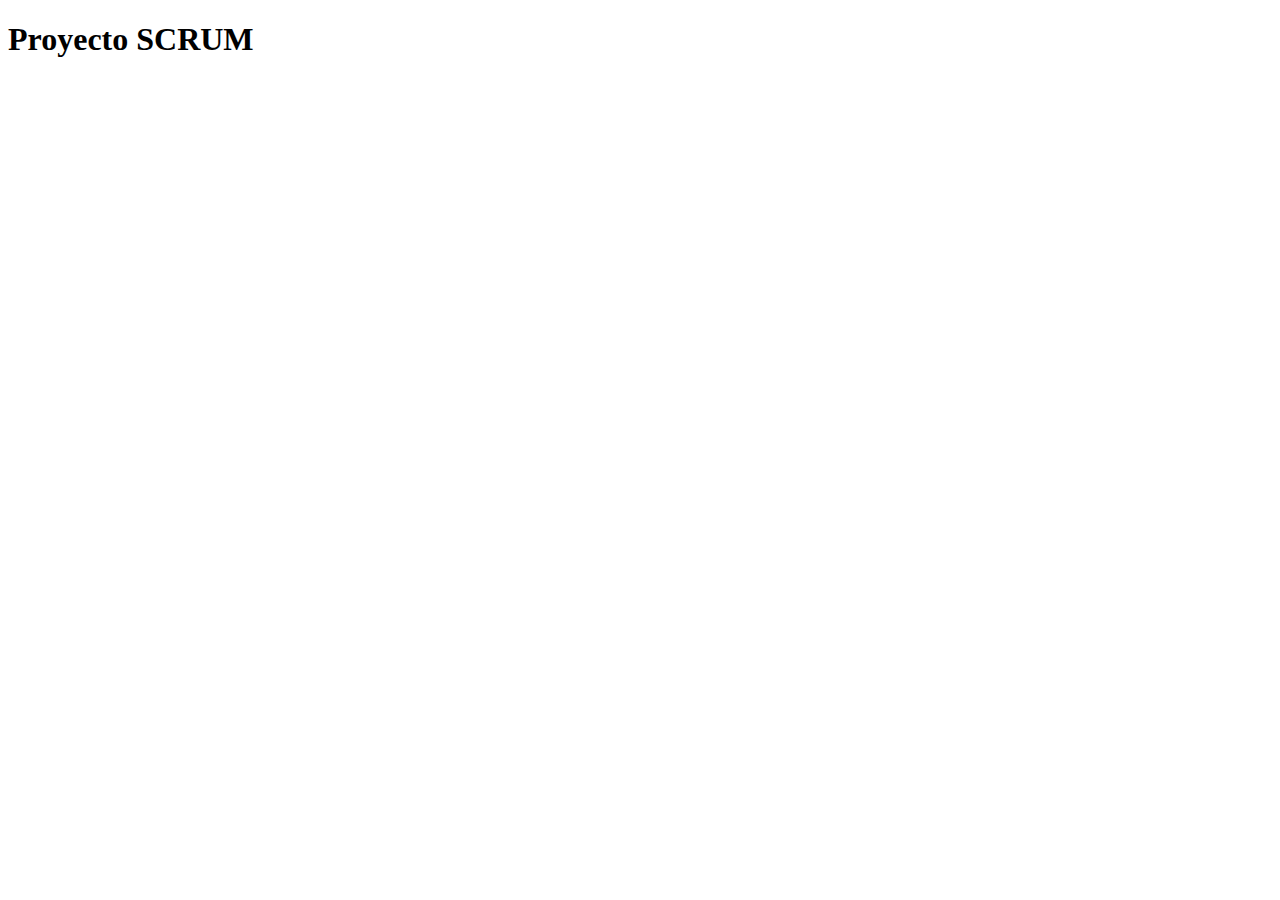
==== index.html @ 23963fa5 "Primer Commit de SCRUM" ====
<!doctype html>
<html lang="en">
<head>
    <meta charset="UTF-8">
    <meta name="viewport"
          content="width=device-width, user-scalable=no, initial-scale=1.0, maximum-scale=1.0, minimum-scale=1.0">
    <meta http-equiv="X-UA-Compatible" content="ie=edge">
    <title>Proyecto SCRUM</title>
    <link rel="stylesheet" href="styles/styles.css">
</head>
<body>
<h1>Proyecto SCRUM</h1>
</body>
</html>
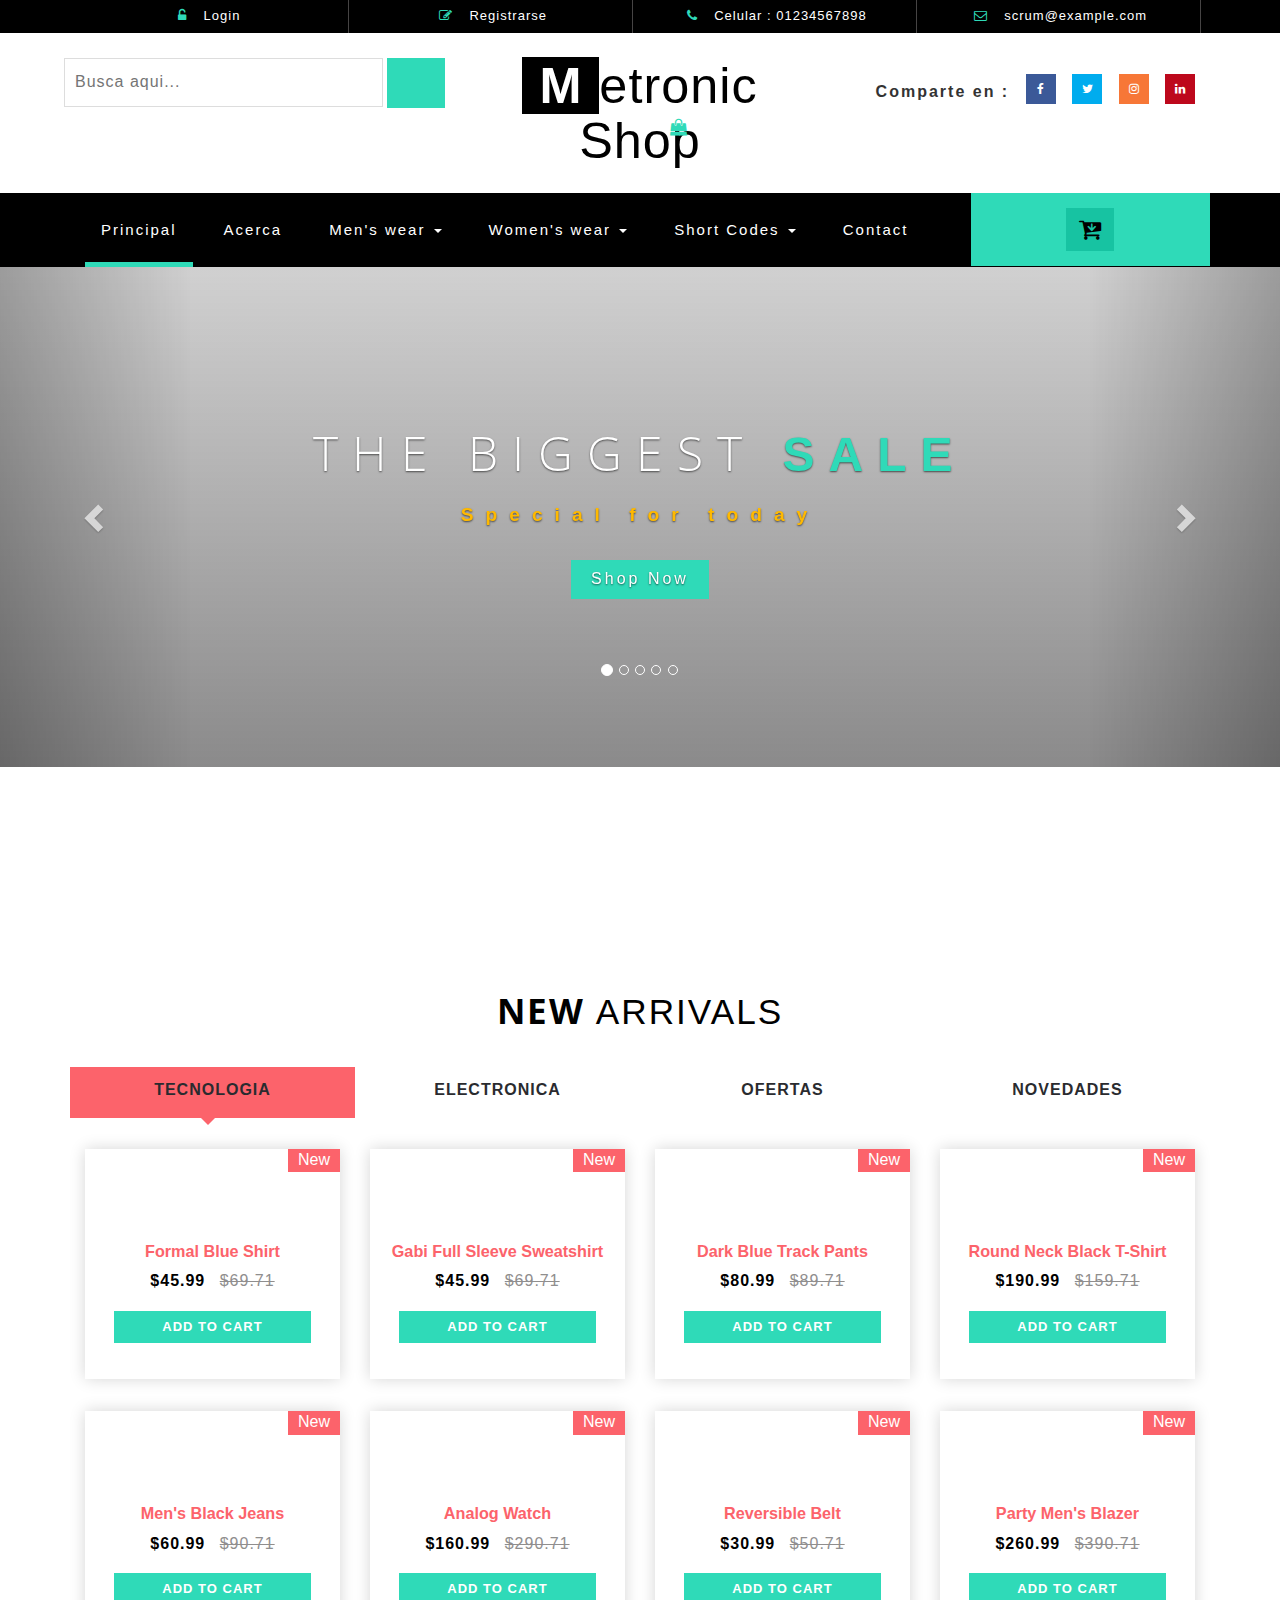
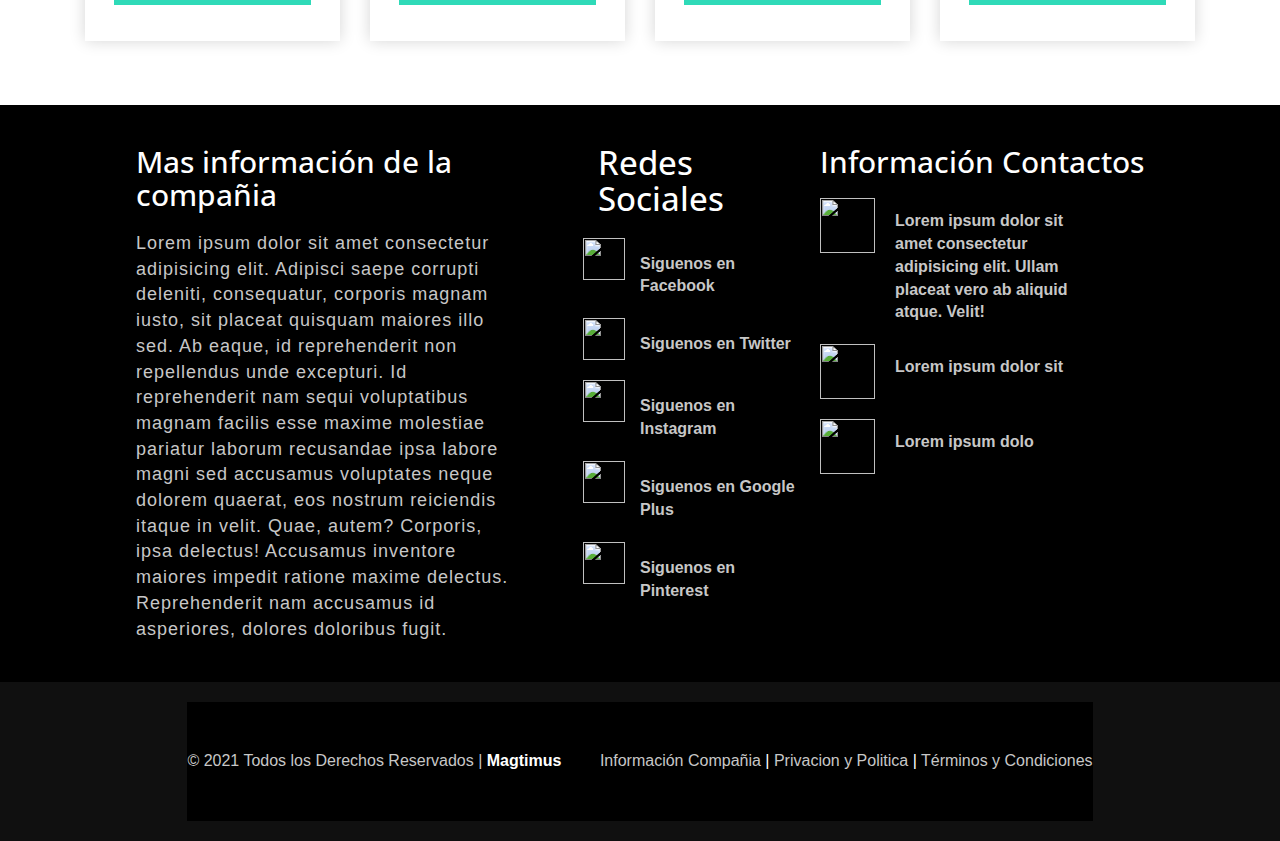
==== commit db11c848: "Segundo Commit y finalizacion del primer SPRINT." ====
--- a/index.html
+++ b/index.html
@@ -1,14 +1,1809 @@
 <!doctype html>
 <html lang="en">
 <head>
-    <meta charset="UTF-8">
-    <meta name="viewport"
-          content="width=device-width, user-scalable=no, initial-scale=1.0, maximum-scale=1.0, minimum-scale=1.0">
-    <meta http-equiv="X-UA-Compatible" content="ie=edge">
-    <title>Proyecto SCRUM</title>
+    <title>Elite Shoppy an Ecommerce Online Shopping Category Flat Bootstrap Responsive Website Template | Home :: w3layouts</title>
+    <!--/tags -->
+    <meta name="viewport" content="width=device-width, initial-scale=1">
+    <meta http-equiv="Content-Type" content="text/html; charset=utf-8" />
+    <meta name="keywords" content="Elite Shoppy Responsive web template, Bootstrap Web Templates, Flat Web Templates, Android Compatible web template,
+Smartphone Compatible web template, free webdesigns for Nokia, Samsung, LG, SonyEricsson, Motorola web design" />
+    <script type="application/x-javascript"> addEventListener("load", function() { setTimeout(hideURLbar, 0); }, false);
+    function hideURLbar(){ window.scrollTo(0,1); } </script>
+    <!--//tags -->
+    <link href="css/bootstrap.css" rel="stylesheet" type="text/css" media="all" />
+    <link href="css/style.css" rel="stylesheet" type="text/css" media="all" />
+    <link href="css/font-awesome.css" rel="stylesheet">
+    <link href="css/easy-responsive-tabs.css" rel='stylesheet' type='text/css'/>
+    <!-- //for bootstrap working -->
+    <link href="//fonts.googleapis.com/css?family=Open+Sans:300,300i,400,400i,600,600i,700,700i,800" rel="stylesheet">
+    <link href='//fonts.googleapis.com/css?family=Lato:400,100,100italic,300,300italic,400italic,700,900,900italic,700italic' rel='stylesheet' type='text/css'>
     <link rel="stylesheet" href="styles/styles.css">
 </head>
 <body>
-<h1>Proyecto SCRUM</h1>
+<!-- header -->
+<div class="header" id="home">
+    <div class="container">
+        <ul>
+            <li> <a href="#" data-toggle="modal" data-target="#myModal"><i class="fa fa-unlock-alt" aria-hidden="true"></i> Login </a></li>
+            <li> <a href="#" data-toggle="modal" data-target="#myModal2"><i class="fa fa-pencil-square-o" aria-hidden="true"></i> Registrarse </a></li>
+            <li><i class="fa fa-phone" aria-hidden="true"></i> Celular : 01234567898</li>
+            <li><i class="fa fa-envelope-o" aria-hidden="true"></i> <a href="mailto:info@example.com">scrum@example.com</a></li>
+        </ul>
+    </div>
+</div>
+<!-- //header -->
+<!-- header-bot -->
+<div class="header-bot">
+    <div class="header-bot_inner_wthreeinfo_header_mid">
+        <div class="col-md-4 header-middle">
+            <form action="#" method="post">
+                <input type="search" name="search" placeholder="Busca aqui..." required="">
+                <input type="submit" value=" ">
+                <div class="clearfix"></div>
+            </form>
+        </div>
+        <!-- header-bot -->
+        <div class="col-md-4 logo_agile">
+            <h1><a href="index.html"><span>M</span>etronic Shop <i class="fa fa-shopping-bag top_logo_agile_bag" aria-hidden="true"></i></a></h1>
+        </div>
+        <!-- header-bot -->
+        <div class="col-md-4 agileits-social top_content">
+            <ul class="social-nav model-3d-0 footer-social w3_agile_social">
+                <li class="share">Comparte en : </li>
+                <li><a href="#" class="facebook">
+                    <div class="front"><i class="fa fa-facebook" aria-hidden="true"></i></div>
+                    <div class="back"><i class="fa fa-facebook" aria-hidden="true"></i></div></a></li>
+                <li><a href="#" class="twitter">
+                    <div class="front"><i class="fa fa-twitter" aria-hidden="true"></i></div>
+                    <div class="back"><i class="fa fa-twitter" aria-hidden="true"></i></div></a></li>
+                <li><a href="#" class="instagram">
+                    <div class="front"><i class="fa fa-instagram" aria-hidden="true"></i></div>
+                    <div class="back"><i class="fa fa-instagram" aria-hidden="true"></i></div></a></li>
+                <li><a href="#" class="pinterest">
+                    <div class="front"><i class="fa fa-linkedin" aria-hidden="true"></i></div>
+                    <div class="back"><i class="fa fa-linkedin" aria-hidden="true"></i></div></a></li>
+            </ul>
+
+        </div>
+        <div class="clearfix"></div>
+    </div>
+</div>
+<!-- //header-bot -->
+<!-- banner -->
+<div class="ban-top">
+    <div class="container">
+        <div class="top_nav_left">
+            <nav class="navbar navbar-default">
+                <div class="container-fluid">
+                    <!-- Brand and toggle get grouped for better mobile display -->
+                    <div class="navbar-header">
+                        <button type="button" class="navbar-toggle collapsed" data-toggle="collapse" data-target="#bs-example-navbar-collapse-1" aria-expanded="false">
+                            <span class="sr-only">Toggle navigation</span>
+                            <span class="icon-bar"></span>
+                            <span class="icon-bar"></span>
+                            <span class="icon-bar"></span>
+                        </button>
+                    </div>
+                    <!-- Collect the nav links, forms, and other content for toggling -->
+                    <div class="collapse navbar-collapse menu--shylock" id="bs-example-navbar-collapse-1">
+                        <ul class="nav navbar-nav menu__list">
+                            <li class="active menu__item menu__item--current"><a class="menu__link" href="index.html">Principal <span class="sr-only">(current)</span></a></li>
+                            <li class=" menu__item"><a class="menu__link" href="about.html">Acerca</a></li>
+                            <li class="dropdown menu__item">
+                                <a href="#" class="dropdown-toggle menu__link" data-toggle="dropdown" role="button" aria-haspopup="true" aria-expanded="false">Men's wear <span class="caret"></span></a>
+                                <ul class="dropdown-menu multi-column columns-3">
+                                    <div class="agile_inner_drop_nav_info">
+                                        <div class="col-sm-6 multi-gd-img1 multi-gd-text ">
+                                            <a href="mens.html"><img src="images/top2.jpg" alt=" "/></a>
+                                        </div>
+                                        <div class="col-sm-3 multi-gd-img">
+                                            <ul class="multi-column-dropdown">
+                                                <li><a href="mens.html">Clothing</a></li>
+                                                <li><a href="mens.html">Wallets</a></li>
+                                                <li><a href="mens.html">Footwear</a></li>
+                                                <li><a href="mens.html">Watches</a></li>
+                                                <li><a href="mens.html">Accessories</a></li>
+                                                <li><a href="mens.html">Bags</a></li>
+                                                <li><a href="mens.html">Caps & Hats</a></li>
+                                            </ul>
+                                        </div>
+                                        <div class="col-sm-3 multi-gd-img">
+                                            <ul class="multi-column-dropdown">
+                                                <li><a href="mens.html">Jewellery</a></li>
+                                                <li><a href="mens.html">Sunglasses</a></li>
+                                                <li><a href="mens.html">Perfumes</a></li>
+                                                <li><a href="mens.html">Beauty</a></li>
+                                                <li><a href="mens.html">Shirts</a></li>
+                                                <li><a href="mens.html">Sunglasses</a></li>
+                                                <li><a href="mens.html">Swimwear</a></li>
+                                            </ul>
+                                        </div>
+                                        <div class="clearfix"></div>
+                                    </div>
+                                </ul>
+                            </li>
+                            <li class="dropdown menu__item">
+                                <a href="#" class="dropdown-toggle menu__link" data-toggle="dropdown" role="button" aria-haspopup="true" aria-expanded="false">Women's wear <span class="caret"></span></a>
+                                <ul class="dropdown-menu multi-column columns-3">
+                                    <div class="agile_inner_drop_nav_info">
+                                        <div class="col-sm-3 multi-gd-img">
+                                            <ul class="multi-column-dropdown">
+                                                <li><a href="womens.html">Clothing</a></li>
+                                                <li><a href="womens.html">Wallets</a></li>
+                                                <li><a href="womens.html">Footwear</a></li>
+                                                <li><a href="womens.html">Watches</a></li>
+                                                <li><a href="womens.html">Accessories</a></li>
+                                                <li><a href="womens.html">Bags</a></li>
+                                                <li><a href="womens.html">Caps & Hats</a></li>
+                                            </ul>
+                                        </div>
+                                        <div class="col-sm-3 multi-gd-img">
+                                            <ul class="multi-column-dropdown">
+                                                <li><a href="womens.html">Jewellery</a></li>
+                                                <li><a href="womens.html">Sunglasses</a></li>
+                                                <li><a href="womens.html">Perfumes</a></li>
+                                                <li><a href="womens.html">Beauty</a></li>
+                                                <li><a href="womens.html">Shirts</a></li>
+                                                <li><a href="womens.html">Sunglasses</a></li>
+                                                <li><a href="womens.html">Swimwear</a></li>
+                                            </ul>
+                                        </div>
+                                        <div class="col-sm-6 multi-gd-img multi-gd-text ">
+                                            <a href="womens.html"><img src="images/top1.jpg" alt=" "/></a>
+                                        </div>
+                                        <div class="clearfix"></div>
+                                    </div>
+                                </ul>
+                            </li>
+                            <li class="menu__item dropdown">
+                                <a class="menu__link" href="#" class="dropdown-toggle" data-toggle="dropdown">Short Codes <b class="caret"></b></a>
+                                <ul class="dropdown-menu agile_short_dropdown">
+                                    <li><a href="icons.html">Web Icons</a></li>
+                                    <li><a href="typography.html">Typography</a></li>
+                                </ul>
+                            </li>
+                            <li class=" menu__item"><a class="menu__link" href="contact.html">Contact</a></li>
+                        </ul>
+                    </div>
+                </div>
+            </nav>
+        </div>
+        <div class="top_nav_right">
+            <div class="wthreecartaits wthreecartaits2 cart cart box_1">
+                <form action="#" method="post" class="last">
+                    <input type="hidden" name="cmd" value="_cart">
+                    <input type="hidden" name="display" value="1">
+                    <button class="w3view-cart" type="submit" name="submit" value=""><i class="fa fa-cart-arrow-down" aria-hidden="true"></i></button>
+                </form>
+
+            </div>
+        </div>
+        <div class="clearfix"></div>
+    </div>
+</div>
+<!-- //banner-top -->
+<!-- Modal1 -->
+<div class="modal fade" id="myModal" tabindex="-1" role="dialog">
+    <div class="modal-dialog">
+        <!-- Modal content-->
+        <div class="modal-content">
+            <div class="modal-header">
+                <button type="button" class="close" data-dismiss="modal">&times;</button>
+            </div>
+            <div class="modal-body modal-body-sub_agile">
+                <div class="col-md-8 modal_body_left modal_body_left1">
+                    <h3 class="agileinfo_sign">Loguearse <span>Ahora</span></h3>
+                    <form action="#" method="post">
+                        <div class="styled-input agile-styled-input-top">
+                            <input type="text" name="Name" required="">
+                            <label>Nombre</label>
+                            <span></span>
+                        </div>
+                        <div class="styled-input">
+                            <input type="email" name="Email" required="">
+                            <label>Correo Electronico</label>
+                            <span></span>
+                        </div>
+                        <input type="submit" value="Sign In">
+                    </form>
+                    <ul class="social-nav model-3d-0 footer-social w3_agile_social top_agile_third">
+                        <li><a href="#" class="facebook">
+                            <div class="front"><i class="fa fa-facebook" aria-hidden="true"></i></div>
+                            <div class="back"><i class="fa fa-facebook" aria-hidden="true"></i></div></a></li>
+                        <li><a href="#" class="twitter">
+                            <div class="front"><i class="fa fa-twitter" aria-hidden="true"></i></div>
+                            <div class="back"><i class="fa fa-twitter" aria-hidden="true"></i></div></a></li>
+                        <li><a href="#" class="instagram">
+                            <div class="front"><i class="fa fa-instagram" aria-hidden="true"></i></div>
+                            <div class="back"><i class="fa fa-instagram" aria-hidden="true"></i></div></a></li>
+                        <li><a href="#" class="pinterest">
+                            <div class="front"><i class="fa fa-linkedin" aria-hidden="true"></i></div>
+                            <div class="back"><i class="fa fa-linkedin" aria-hidden="true"></i></div></a></li>
+                    </ul>
+                    <div class="clearfix"></div>
+                    <p><a href="#" data-toggle="modal" data-target="#myModal2" > No tienes una cuenta?</a></p>
+
+                </div>
+                <div class="col-md-4 modal_body_right modal_body_right1">
+                    <img src="images/log_pic.jpg" alt=" "/>
+                </div>
+                <div class="clearfix"></div>
+            </div>
+        </div>
+        <!-- //Modal content-->
+    </div>
+</div>
+<!-- //Modal1 -->
+<!-- Modal2 -->
+<div class="modal fade" id="myModal2" tabindex="-1" role="dialog">
+    <div class="modal-dialog">
+        <!-- Modal content-->
+        <div class="modal-content">
+            <div class="modal-header">
+                <button type="button" class="close" data-dismiss="modal">&times;</button>
+            </div>
+            <div class="modal-body modal-body-sub_agile">
+                <div class="col-md-8 modal_body_left modal_body_left1">
+                    <h3 class="agileinfo_sign">Sign Up <span>Now</span></h3>
+                    <form action="#" method="post">
+                        <div class="styled-input agile-styled-input-top">
+                            <input type="text" name="Name" required="">
+                            <label>Name</label>
+                            <span></span>
+                        </div>
+                        <div class="styled-input">
+                            <input type="email" name="Email" required="">
+                            <label>Email</label>
+                            <span></span>
+                        </div>
+                        <div class="styled-input">
+                            <input type="password" name="password" required="">
+                            <label>Password</label>
+                            <span></span>
+                        </div>
+                        <div class="styled-input">
+                            <input type="password" name="Confirm Password" required="">
+                            <label>Confirm Password</label>
+                            <span></span>
+                        </div>
+                        <input type="submit" value="Sign Up">
+                    </form>
+                    <ul class="social-nav model-3d-0 footer-social w3_agile_social top_agile_third">
+                        <li><a href="#" class="facebook">
+                            <div class="front"><i class="fa fa-facebook" aria-hidden="true"></i></div>
+                            <div class="back"><i class="fa fa-facebook" aria-hidden="true"></i></div></a></li>
+                        <li><a href="#" class="twitter">
+                            <div class="front"><i class="fa fa-twitter" aria-hidden="true"></i></div>
+                            <div class="back"><i class="fa fa-twitter" aria-hidden="true"></i></div></a></li>
+                        <li><a href="#" class="instagram">
+                            <div class="front"><i class="fa fa-instagram" aria-hidden="true"></i></div>
+                            <div class="back"><i class="fa fa-instagram" aria-hidden="true"></i></div></a></li>
+                        <li><a href="#" class="pinterest">
+                            <div class="front"><i class="fa fa-linkedin" aria-hidden="true"></i></div>
+                            <div class="back"><i class="fa fa-linkedin" aria-hidden="true"></i></div></a></li>
+                    </ul>
+                    <div class="clearfix"></div>
+                    <p><a href="#">By clicking register, I agree to your terms</a></p>
+
+                </div>
+                <div class="col-md-4 modal_body_right modal_body_right1">
+                    <img src="images/log_pic.jpg" alt=" "/>
+                </div>
+                <div class="clearfix"></div>
+            </div>
+        </div>
+        <!-- //Modal content-->
+    </div>
+</div>
+<!-- banner -->
+<div id="myCarousel" class="carousel slide" data-ride="carousel">
+    <!-- Indicators -->
+    <ol class="carousel-indicators">
+        <li data-target="#myCarousel" data-slide-to="0" class="active"></li>
+        <li data-target="#myCarousel" data-slide-to="1" class=""></li>
+        <li data-target="#myCarousel" data-slide-to="2" class=""></li>
+        <li data-target="#myCarousel" data-slide-to="3" class=""></li>
+        <li data-target="#myCarousel" data-slide-to="4" class=""></li>
+    </ol>
+    <div class="carousel-inner" role="listbox">
+        <div class="item active">
+            <div class="container">
+                <div class="carousel-caption">
+                    <h3>The Biggest <span>Sale</span></h3>
+                    <p>Special for today</p>
+                    <a class="hvr-outline-out button2" href="mens.html">Shop Now </a>
+                </div>
+            </div>
+        </div>
+        <div class="item item2">
+            <div class="container">
+                <div class="carousel-caption">
+                    <h3>Summer <span>Collection</span></h3>
+                    <p>New Arrivals On Sale</p>
+                    <a class="hvr-outline-out button2" href="mens.html">Shop Now </a>
+                </div>
+            </div>
+        </div>
+        <div class="item item3">
+            <div class="container">
+                <div class="carousel-caption">
+                    <h3>The Biggest <span>Sale</span></h3>
+                    <p>Special for today</p>
+                    <a class="hvr-outline-out button2" href="mens.html">Shop Now </a>
+                </div>
+            </div>
+        </div>
+        <div class="item item4">
+            <div class="container">
+                <div class="carousel-caption">
+                    <h3>Summer <span>Collection</span></h3>
+                    <p>New Arrivals On Sale</p>
+                    <a class="hvr-outline-out button2" href="mens.html">Shop Now </a>
+                </div>
+            </div>
+        </div>
+        <div class="item item5">
+            <div class="container">
+                <div class="carousel-caption">
+                    <h3>The Biggest <span>Sale</span></h3>
+                    <p>Special for today</p>
+                    <a class="hvr-outline-out button2" href="mens.html">Shop Now </a>
+                </div>
+            </div>
+        </div>
+    </div>
+    <a class="left carousel-control" href="#myCarousel" role="button" data-slide="prev">
+        <span class="glyphicon glyphicon-chevron-left" aria-hidden="true"></span>
+        <span class="sr-only">Previous</span>
+    </a>
+    <a class="right carousel-control" href="#myCarousel" role="button" data-slide="next">
+        <span class="glyphicon glyphicon-chevron-right" aria-hidden="true"></span>
+        <span class="sr-only">Next</span>
+    </a>
+    <!-- The Modal -->
+</div>
+<!-- //banner -->
+<div class="banner_bottom_agile_info">
+
+</div>
+
+<!-- /new_arrivals -->
+<div class="new_arrivals_agile_w3ls_info">
+    <div class="container">
+        <h3 class="wthree_text_info">New <span>Arrivals</span></h3>
+        <div id="horizontalTab">
+            <ul class="resp-tabs-list">
+                <li> Tecnologia</li>
+                <li> Electronica</li>
+                <li> Ofertas</li>
+                <li> Novedades</li>
+            </ul>
+            <div class="resp-tabs-container">
+                <!--/tab_one-->
+                <div class="tab1">
+                    <div class="col-md-3 product-men">
+                        <div class="men-pro-item simpleCart_shelfItem">
+                            <div class="men-thumb-item">
+                                <img src="images/m1.jpg" alt="" class="pro-image-front">
+                                <img src="images/m1.jpg" alt="" class="pro-image-back">
+                                <div class="men-cart-pro">
+                                    <div class="inner-men-cart-pro">
+                                        <a href="single.html" class="link-product-add-cart">Quick View</a>
+                                    </div>
+                                </div>
+                                <span class="product-new-top">New</span>
+
+                            </div>
+                            <div class="item-info-product ">
+                                <h4><a href="single.html">Formal Blue Shirt</a></h4>
+                                <div class="info-product-price">
+                                    <span class="item_price">$45.99</span>
+                                    <del>$69.71</del>
+                                </div>
+                                <div class="snipcart-details top_brand_home_details item_add single-item hvr-outline-out button2">
+                                    <form action="#" method="post">
+                                        <fieldset>
+                                            <input type="hidden" name="cmd" value="_cart" />
+                                            <input type="hidden" name="add" value="1" />
+                                            <input type="hidden" name="business" value=" " />
+                                            <input type="hidden" name="item_name" value="Formal Blue Shirt" />
+                                            <input type="hidden" name="amount" value="30.99" />
+                                            <input type="hidden" name="discount_amount" value="1.00" />
+                                            <input type="hidden" name="currency_code" value="USD" />
+                                            <input type="hidden" name="return" value=" " />
+                                            <input type="hidden" name="cancel_return" value=" " />
+                                            <input type="submit" name="submit" value="Add to cart" class="button" />
+                                        </fieldset>
+                                    </form>
+                                </div>
+
+                            </div>
+                        </div>
+                    </div>
+                    <div class="col-md-3 product-men">
+                        <div class="men-pro-item simpleCart_shelfItem">
+                            <div class="men-thumb-item">
+                                <img src="images/m2.jpg" alt="" class="pro-image-front">
+                                <img src="images/m2.jpg" alt="" class="pro-image-back">
+                                <div class="men-cart-pro">
+                                    <div class="inner-men-cart-pro">
+                                        <a href="single.html" class="link-product-add-cart">Quick View</a>
+                                    </div>
+                                </div>
+                                <span class="product-new-top">New</span>
+
+                            </div>
+                            <div class="item-info-product ">
+                                <h4><a href="single.html">Gabi Full Sleeve Sweatshirt</a></h4>
+                                <div class="info-product-price">
+                                    <span class="item_price">$45.99</span>
+                                    <del>$69.71</del>
+                                </div>
+                                <div class="snipcart-details top_brand_home_details item_add single-item hvr-outline-out button2">
+                                    <form action="#" method="post">
+                                        <fieldset>
+                                            <input type="hidden" name="cmd" value="_cart" />
+                                            <input type="hidden" name="add" value="1" />
+                                            <input type="hidden" name="business" value=" " />
+                                            <input type="hidden" name="item_name" value="Sweatshirt" />
+                                            <input type="hidden" name="amount" value="30.99" />
+                                            <input type="hidden" name="discount_amount" value="1.00" />
+                                            <input type="hidden" name="currency_code" value="USD" />
+                                            <input type="hidden" name="return" value=" " />
+                                            <input type="hidden" name="cancel_return" value=" " />
+                                            <input type="submit" name="submit" value="Add to cart" class="button" />
+                                        </fieldset>
+                                    </form>
+                                </div>
+
+                            </div>
+                        </div>
+                    </div>
+                    <div class="col-md-3 product-men">
+                        <div class="men-pro-item simpleCart_shelfItem">
+                            <div class="men-thumb-item">
+                                <img src="images/m3.jpg" alt="" class="pro-image-front">
+                                <img src="images/m3.jpg" alt="" class="pro-image-back">
+                                <div class="men-cart-pro">
+                                    <div class="inner-men-cart-pro">
+                                        <a href="single.html" class="link-product-add-cart">Quick View</a>
+                                    </div>
+                                </div>
+                                <span class="product-new-top">New</span>
+
+                            </div>
+                            <div class="item-info-product ">
+                                <h4><a href="single.html">Dark Blue Track Pants</a></h4>
+                                <div class="info-product-price">
+                                    <span class="item_price">$80.99</span>
+                                    <del>$89.71</del>
+                                </div>
+                                <div class="snipcart-details top_brand_home_details item_add single-item hvr-outline-out button2">
+                                    <form action="#" method="post">
+                                        <fieldset>
+                                            <input type="hidden" name="cmd" value="_cart" />
+                                            <input type="hidden" name="add" value="1" />
+                                            <input type="hidden" name="business" value=" " />
+                                            <input type="hidden" name="item_name" value="Dark Blue Track Pants" />
+                                            <input type="hidden" name="amount" value="30.99" />
+                                            <input type="hidden" name="discount_amount" value="1.00" />
+                                            <input type="hidden" name="currency_code" value="USD" />
+                                            <input type="hidden" name="return" value=" " />
+                                            <input type="hidden" name="cancel_return" value=" " />
+                                            <input type="submit" name="submit" value="Add to cart" class="button" />
+                                        </fieldset>
+                                    </form>
+                                </div>
+
+                            </div>
+                        </div>
+                    </div>
+                    <div class="col-md-3 product-men">
+                        <div class="men-pro-item simpleCart_shelfItem">
+                            <div class="men-thumb-item">
+                                <img src="images/m4.jpg" alt="" class="pro-image-front">
+                                <img src="images/m4.jpg" alt="" class="pro-image-back">
+                                <div class="men-cart-pro">
+                                    <div class="inner-men-cart-pro">
+                                        <a href="single.html" class="link-product-add-cart">Quick View</a>
+                                    </div>
+                                </div>
+                                <span class="product-new-top">New</span>
+
+                            </div>
+                            <div class="item-info-product ">
+                                <h4><a href="single.html">Round Neck Black T-Shirt</a></h4>
+                                <div class="info-product-price">
+                                    <span class="item_price">$190.99</span>
+                                    <del>$159.71</del>
+                                </div>
+                                <div class="snipcart-details top_brand_home_details item_add single-item hvr-outline-out button2">
+                                    <form action="#" method="post">
+                                        <fieldset>
+                                            <input type="hidden" name="cmd" value="_cart" />
+                                            <input type="hidden" name="add" value="1" />
+                                            <input type="hidden" name="business" value=" " />
+                                            <input type="hidden" name="item_name" value="Black T-Shirt" />
+                                            <input type="hidden" name="amount" value="30.99" />
+                                            <input type="hidden" name="discount_amount" value="1.00" />
+                                            <input type="hidden" name="currency_code" value="USD" />
+                                            <input type="hidden" name="return" value=" " />
+                                            <input type="hidden" name="cancel_return" value=" " />
+                                            <input type="submit" name="submit" value="Add to cart" class="button" />
+                                        </fieldset>
+                                    </form>
+                                </div>
+
+                            </div>
+                        </div>
+                    </div>
+                    <div class="col-md-3 product-men">
+                        <div class="men-pro-item simpleCart_shelfItem">
+                            <div class="men-thumb-item">
+                                <img src="images/m5.jpg" alt="" class="pro-image-front">
+                                <img src="images/m5.jpg" alt="" class="pro-image-back">
+                                <div class="men-cart-pro">
+                                    <div class="inner-men-cart-pro">
+                                        <a href="single.html" class="link-product-add-cart">Quick View</a>
+                                    </div>
+                                </div>
+                                <span class="product-new-top">New</span>
+
+                            </div>
+                            <div class="item-info-product ">
+                                <h4><a href="single.html">Men's Black Jeans</a></h4>
+                                <div class="info-product-price">
+                                    <span class="item_price">$60.99</span>
+                                    <del>$90.71</del>
+                                </div>
+                                <div class="snipcart-details top_brand_home_details item_add single-item hvr-outline-out button2">
+                                    <form action="#" method="post">
+                                        <fieldset>
+                                            <input type="hidden" name="cmd" value="_cart" />
+                                            <input type="hidden" name="add" value="1" />
+                                            <input type="hidden" name="business" value=" " />
+                                            <input type="hidden" name="item_name" value="Men's Black Jeans" />
+                                            <input type="hidden" name="amount" value="30.99" />
+                                            <input type="hidden" name="discount_amount" value="1.00" />
+                                            <input type="hidden" name="currency_code" value="USD" />
+                                            <input type="hidden" name="return" value=" " />
+                                            <input type="hidden" name="cancel_return" value=" " />
+                                            <input type="submit" name="submit" value="Add to cart" class="button" />
+                                        </fieldset>
+                                    </form>
+                                </div>
+
+                            </div>
+                        </div>
+                    </div>
+                    <div class="col-md-3 product-men">
+                        <div class="men-pro-item simpleCart_shelfItem">
+                            <div class="men-thumb-item">
+                                <img src="images/m7.jpg" alt="" class="pro-image-front">
+                                <img src="images/m7.jpg" alt="" class="pro-image-back">
+                                <div class="men-cart-pro">
+                                    <div class="inner-men-cart-pro">
+                                        <a href="single.html" class="link-product-add-cart">Quick View</a>
+                                    </div>
+                                </div>
+                                <span class="product-new-top">New</span>
+
+                            </div>
+                            <div class="item-info-product ">
+                                <h4><a href="single.html">Analog Watch</a></h4>
+                                <div class="info-product-price">
+                                    <span class="item_price">$160.99</span>
+                                    <del>$290.71</del>
+                                </div>
+                                <div class="snipcart-details top_brand_home_details item_add single-item hvr-outline-out button2">
+                                    <form action="#" method="post">
+                                        <fieldset>
+                                            <input type="hidden" name="cmd" value="_cart" />
+                                            <input type="hidden" name="add" value="1" />
+                                            <input type="hidden" name="business" value=" " />
+                                            <input type="hidden" name="item_name" value="Analog Watch" />
+                                            <input type="hidden" name="amount" value="30.99" />
+                                            <input type="hidden" name="discount_amount" value="1.00" />
+                                            <input type="hidden" name="currency_code" value="USD" />
+                                            <input type="hidden" name="return" value=" " />
+                                            <input type="hidden" name="cancel_return" value=" " />
+                                            <input type="submit" name="submit" value="Add to cart" class="button" />
+                                        </fieldset>
+                                    </form>
+                                </div>
+
+                            </div>
+                        </div>
+                    </div>
+                    <div class="col-md-3 product-men">
+                        <div class="men-pro-item simpleCart_shelfItem">
+                            <div class="men-thumb-item">
+                                <img src="images/m6.jpg" alt="" class="pro-image-front">
+                                <img src="images/m6.jpg" alt="" class="pro-image-back">
+                                <div class="men-cart-pro">
+                                    <div class="inner-men-cart-pro">
+                                        <a href="single.html" class="link-product-add-cart">Quick View</a>
+                                    </div>
+                                </div>
+                                <span class="product-new-top">New</span>
+
+                            </div>
+                            <div class="item-info-product ">
+                                <h4><a href="single.html">Reversible Belt</a></h4>
+                                <div class="info-product-price">
+                                    <span class="item_price">$30.99</span>
+                                    <del>$50.71</del>
+                                </div>
+                                <div class="snipcart-details top_brand_home_details item_add single-item hvr-outline-out button2">
+                                    <form action="#" method="post">
+                                        <fieldset>
+                                            <input type="hidden" name="cmd" value="_cart" />
+                                            <input type="hidden" name="add" value="1" />
+                                            <input type="hidden" name="business" value=" " />
+                                            <input type="hidden" name="item_name" value="Reversible Belt" />
+                                            <input type="hidden" name="amount" value="30.99" />
+                                            <input type="hidden" name="discount_amount" value="1.00" />
+                                            <input type="hidden" name="currency_code" value="USD" />
+                                            <input type="hidden" name="return" value=" " />
+                                            <input type="hidden" name="cancel_return" value=" " />
+                                            <input type="submit" name="submit" value="Add to cart" class="button" />
+                                        </fieldset>
+                                    </form>
+                                </div>
+
+                            </div>
+                        </div>
+                    </div>
+                    <div class="col-md-3 product-men">
+                        <div class="men-pro-item simpleCart_shelfItem">
+                            <div class="men-thumb-item">
+                                <img src="images/m8.jpg" alt="" class="pro-image-front">
+                                <img src="images/m8.jpg" alt="" class="pro-image-back">
+                                <div class="men-cart-pro">
+                                    <div class="inner-men-cart-pro">
+                                        <a href="single.html" class="link-product-add-cart">Quick View</a>
+                                    </div>
+                                </div>
+                                <span class="product-new-top">New</span>
+
+                            </div>
+                            <div class="item-info-product ">
+                                <h4><a href="single.html">Party Men's Blazer</a></h4>
+                                <div class="info-product-price">
+                                    <span class="item_price">$260.99</span>
+                                    <del>$390.71</del>
+                                </div>
+                                <div class="snipcart-details top_brand_home_details item_add single-item hvr-outline-out button2">
+                                    <form action="#" method="post">
+                                        <fieldset>
+                                            <input type="hidden" name="cmd" value="_cart" />
+                                            <input type="hidden" name="add" value="1" />
+                                            <input type="hidden" name="business" value=" " />
+                                            <input type="hidden" name="item_name" value="Party Men's Blazer" />
+                                            <input type="hidden" name="amount" value="30.99" />
+                                            <input type="hidden" name="discount_amount" value="1.00" />
+                                            <input type="hidden" name="currency_code" value="USD" />
+                                            <input type="hidden" name="return" value=" " />
+                                            <input type="hidden" name="cancel_return" value=" " />
+                                            <input type="submit" name="submit" value="Add to cart" class="button" />
+                                        </fieldset>
+                                    </form>
+                                </div>
+
+                            </div>
+                        </div>
+                    </div>
+                    <div class="clearfix"></div>
+                </div>
+                <!--//tab_one-->
+                <!--/tab_two-->
+                <div class="tab2">
+                    <div class="col-md-3 product-men">
+                        <div class="men-pro-item simpleCart_shelfItem">
+                            <div class="men-thumb-item">
+                                <img src="images/w1.jpg" alt="" class="pro-image-front">
+                                <img src="images/w1.jpg" alt="" class="pro-image-back">
+                                <div class="men-cart-pro">
+                                    <div class="inner-men-cart-pro">
+                                        <a href="single.html" class="link-product-add-cart">Quick View</a>
+                                    </div>
+                                </div>
+                                <span class="product-new-top">New</span>
+
+                            </div>
+                            <div class="item-info-product ">
+                                <h4><a href="single.html">A-line Black Skirt</a></h4>
+                                <div class="info-product-price">
+                                    <span class="item_price">$130.99</span>
+                                    <del>$189.71</del>
+                                </div>
+                                <div class="snipcart-details top_brand_home_details item_add single-item hvr-outline-out button2">
+                                    <form action="#" method="post">
+                                        <fieldset>
+                                            <input type="hidden" name="cmd" value="_cart" />
+                                            <input type="hidden" name="add" value="1" />
+                                            <input type="hidden" name="business" value=" " />
+                                            <input type="hidden" name="item_name" value="A-line Black Skirt" />
+                                            <input type="hidden" name="amount" value="30.99" />
+                                            <input type="hidden" name="discount_amount" value="1.00" />
+                                            <input type="hidden" name="currency_code" value="USD" />
+                                            <input type="hidden" name="return" value=" " />
+                                            <input type="hidden" name="cancel_return" value=" " />
+                                            <input type="submit" name="submit" value="Add to cart" class="button" />
+                                        </fieldset>
+                                    </form>
+                                </div>
+
+                            </div>
+                        </div>
+                    </div>
+                    <div class="col-md-3 product-men">
+                        <div class="men-pro-item simpleCart_shelfItem">
+                            <div class="men-thumb-item">
+                                <img src="images/w2.jpg" alt="" class="pro-image-front">
+                                <img src="images/w2.jpg" alt="" class="pro-image-back">
+                                <div class="men-cart-pro">
+                                    <div class="inner-men-cart-pro">
+                                        <a href="single.html" class="link-product-add-cart">Quick View</a>
+                                    </div>
+                                </div>
+                                <span class="product-new-top">New</span>
+
+                            </div>
+                            <div class="item-info-product ">
+                                <h4><a href="single.html">Sleeveless Solid Blue Top</a></h4>
+                                <div class="info-product-price">
+                                    <span class="item_price">$140.99</span>
+                                    <del>$189.71</del>
+                                </div>
+                                <div class="snipcart-details top_brand_home_details item_add single-item hvr-outline-out button2">
+                                    <form action="#" method="post">
+                                        <fieldset>
+                                            <input type="hidden" name="cmd" value="_cart" />
+                                            <input type="hidden" name="add" value="1" />
+                                            <input type="hidden" name="business" value=" " />
+                                            <input type="hidden" name="item_name" value="Sleeveless Solid Blue Top" />
+                                            <input type="hidden" name="amount" value="30.99" />
+                                            <input type="hidden" name="discount_amount" value="1.00" />
+                                            <input type="hidden" name="currency_code" value="USD" />
+                                            <input type="hidden" name="return" value=" " />
+                                            <input type="hidden" name="cancel_return" value=" " />
+                                            <input type="submit" name="submit" value="Add to cart" class="button" />
+                                        </fieldset>
+                                    </form>
+                                </div>
+
+                            </div>
+                        </div>
+                    </div>
+                    <div class="col-md-3 product-men">
+                        <div class="men-pro-item simpleCart_shelfItem">
+                            <div class="men-thumb-item">
+                                <img src="images/w3.jpg" alt="" class="pro-image-front">
+                                <img src="images/w3.jpg" alt="" class="pro-image-back">
+                                <div class="men-cart-pro">
+                                    <div class="inner-men-cart-pro">
+                                        <a href="single.html" class="link-product-add-cart">Quick View</a>
+                                    </div>
+                                </div>
+                                <span class="product-new-top">New</span>
+
+                            </div>
+                            <div class="item-info-product ">
+                                <h4><a href="single.html">Skinny Jeans</a></h4>
+                                <div class="info-product-price">
+                                    <span class="item_price">$150.99</span>
+                                    <del>$189.71</del>
+                                </div>
+                                <div class="snipcart-details top_brand_home_details item_add single-item hvr-outline-out button2">
+                                    <form action="#" method="post">
+                                        <fieldset>
+                                            <input type="hidden" name="cmd" value="_cart" />
+                                            <input type="hidden" name="add" value="1" />
+                                            <input type="hidden" name="business" value=" " />
+                                            <input type="hidden" name="item_name" value="Skinny Jeans " />
+                                            <input type="hidden" name="amount" value="30.99" />
+                                            <input type="hidden" name="discount_amount" value="1.00" />
+                                            <input type="hidden" name="currency_code" value="USD" />
+                                            <input type="hidden" name="return" value=" " />
+                                            <input type="hidden" name="cancel_return" value=" " />
+                                            <input type="submit" name="submit" value="Add to cart" class="button" />
+                                        </fieldset>
+                                    </form>
+                                </div>
+
+                            </div>
+                        </div>
+                    </div>
+                    <div class="col-md-3 product-men">
+                        <div class="men-pro-item simpleCart_shelfItem">
+                            <div class="men-thumb-item">
+                                <img src="images/w4.jpg" alt="" class="pro-image-front">
+                                <img src="images/w4.jpg" alt="" class="pro-image-back">
+                                <div class="men-cart-pro">
+                                    <div class="inner-men-cart-pro">
+                                        <a href="single.html" class="link-product-add-cart">Quick View</a>
+                                    </div>
+                                </div>
+                                <span class="product-new-top">New</span>
+
+                            </div>
+                            <div class="item-info-product ">
+                                <h4><a href="single.html">Black Basic Shorts</a></h4>
+                                <div class="info-product-price">
+                                    <span class="item_price">$120.99</span>
+                                    <del>$189.71</del>
+                                </div>
+                                <div class="snipcart-details top_brand_home_details item_add single-item hvr-outline-out button2">
+                                    <form action="#" method="post">
+                                        <fieldset>
+                                            <input type="hidden" name="cmd" value="_cart" />
+                                            <input type="hidden" name="add" value="1" />
+                                            <input type="hidden" name="business" value=" " />
+                                            <input type="hidden" name="item_name" value="Black Basic Shorts" />
+                                            <input type="hidden" name="amount" value="30.99" />
+                                            <input type="hidden" name="discount_amount" value="1.00" />
+                                            <input type="hidden" name="currency_code" value="USD" />
+                                            <input type="hidden" name="return" value=" " />
+                                            <input type="hidden" name="cancel_return" value=" " />
+                                            <input type="submit" name="submit" value="Add to cart" class="button" />
+                                        </fieldset>
+                                    </form>
+                                </div>
+
+                            </div>
+                        </div>
+                    </div>
+                    <div class="col-md-3 product-men">
+                        <div class="men-pro-item simpleCart_shelfItem">
+                            <div class="men-thumb-item">
+                                <img src="images/w5.jpg" alt="" class="pro-image-front">
+                                <img src="images/w5.jpg" alt="" class="pro-image-back">
+                                <div class="men-cart-pro">
+                                    <div class="inner-men-cart-pro">
+                                        <a href="single.html" class="link-product-add-cart">Quick View</a>
+                                    </div>
+                                </div>
+                                <span class="product-new-top">New</span>
+
+                            </div>
+                            <div class="item-info-product ">
+                                <h4><a href="single.html">Pink Track Pants</a></h4>
+                                <div class="info-product-price">
+                                    <span class="item_price">$220.99</span>
+                                    <del>$389.71</del>
+                                </div>
+                                <div class="snipcart-details top_brand_home_details item_add single-item hvr-outline-out button2">
+                                    <form action="#" method="post">
+                                        <fieldset>
+                                            <input type="hidden" name="cmd" value="_cart" />
+                                            <input type="hidden" name="add" value="1" />
+                                            <input type="hidden" name="business" value=" " />
+                                            <input type="hidden" name="item_name" value="Pink Track Pants" />
+                                            <input type="hidden" name="amount" value="30.99" />
+                                            <input type="hidden" name="discount_amount" value="1.00" />
+                                            <input type="hidden" name="currency_code" value="USD" />
+                                            <input type="hidden" name="return" value=" " />
+                                            <input type="hidden" name="cancel_return" value=" " />
+                                            <input type="submit" name="submit" value="Add to cart" class="button" />
+                                        </fieldset>
+                                    </form>
+                                </div>
+
+                            </div>
+                        </div>
+                    </div>
+                    <div class="col-md-3 product-men">
+                        <div class="men-pro-item simpleCart_shelfItem">
+                            <div class="men-thumb-item">
+                                <img src="images/w6.jpg" alt="" class="pro-image-front">
+                                <img src="images/w6.jpg" alt="" class="pro-image-back">
+                                <div class="men-cart-pro">
+                                    <div class="inner-men-cart-pro">
+                                        <a href="single.html" class="link-product-add-cart">Quick View</a>
+                                    </div>
+                                </div>
+                                <span class="product-new-top">New</span>
+
+                            </div>
+                            <div class="item-info-product ">
+                                <h4><a href="single.html">Analog Watch</a></h4>
+                                <div class="info-product-price">
+                                    <span class="item_price">$320.99</span>
+                                    <del>$489.71</del>
+                                </div>
+                                <div class="snipcart-details top_brand_home_details item_add single-item hvr-outline-out button2">
+                                    <form action="#" method="post">
+                                        <fieldset>
+                                            <input type="hidden" name="cmd" value="_cart" />
+                                            <input type="hidden" name="add" value="1" />
+                                            <input type="hidden" name="business" value=" " />
+                                            <input type="hidden" name="item_name" value="Analog Watch" />
+                                            <input type="hidden" name="amount" value="30.99" />
+                                            <input type="hidden" name="discount_amount" value="1.00" />
+                                            <input type="hidden" name="currency_code" value="USD" />
+                                            <input type="hidden" name="return" value=" " />
+                                            <input type="hidden" name="cancel_return" value=" " />
+                                            <input type="submit" name="submit" value="Add to cart" class="button" />
+                                        </fieldset>
+                                    </form>
+                                </div>
+
+                            </div>
+                        </div>
+                    </div>
+                    <div class="col-md-3 product-men">
+                        <div class="men-pro-item simpleCart_shelfItem">
+                            <div class="men-thumb-item">
+                                <img src="images/w7.jpg" alt="" class="pro-image-front">
+                                <img src="images/w7.jpg" alt="" class="pro-image-back">
+                                <div class="men-cart-pro">
+                                    <div class="inner-men-cart-pro">
+                                        <a href="single.html" class="link-product-add-cart">Quick View</a>
+                                    </div>
+                                </div>
+                                <span class="product-new-top">New</span>
+
+                            </div>
+                            <div class="item-info-product ">
+                                <h4><a href="single.html">Ankle Length Socks</a></h4>
+                                <div class="info-product-price">
+                                    <span class="item_price">$100.99</span>
+                                    <del>$159.71</del>
+                                </div>
+                                <div class="snipcart-details top_brand_home_details item_add single-item hvr-outline-out button2">
+                                    <form action="#" method="post">
+                                        <fieldset>
+                                            <input type="hidden" name="cmd" value="_cart" />
+                                            <input type="hidden" name="add" value="1" />
+                                            <input type="hidden" name="business" value=" " />
+                                            <input type="hidden" name="item_name" value="Ankle Length Socks" />
+                                            <input type="hidden" name="amount" value="30.99" />
+                                            <input type="hidden" name="discount_amount" value="1.00" />
+                                            <input type="hidden" name="currency_code" value="USD" />
+                                            <input type="hidden" name="return" value=" " />
+                                            <input type="hidden" name="cancel_return" value=" " />
+                                            <input type="submit" name="submit" value="Add to cart" class="button" />
+                                        </fieldset>
+                                    </form>
+                                </div>
+
+                            </div>
+                        </div>
+                    </div>
+                    <div class="col-md-3 product-men">
+                        <div class="men-pro-item simpleCart_shelfItem">
+                            <div class="men-thumb-item">
+                                <img src="images/w8.jpg" alt="" class="pro-image-front">
+                                <img src="images/w8.jpg" alt="" class="pro-image-back">
+                                <div class="men-cart-pro">
+                                    <div class="inner-men-cart-pro">
+                                        <a href="single.html" class="link-product-add-cart">Quick View</a>
+                                    </div>
+                                </div>
+                                <span class="product-new-top">New</span>
+
+                            </div>
+                            <div class="item-info-product ">
+                                <h4><a href="single.html">Reebok Women's Tights</a></h4>
+                                <div class="info-product-price">
+                                    <span class="item_price">$130.99</span>
+                                    <del>$169.71</del>
+                                </div>
+                                <div class="snipcart-details top_brand_home_details item_add single-item hvr-outline-out button2">
+                                    <form action="#" method="post">
+                                        <fieldset>
+                                            <input type="hidden" name="cmd" value="_cart" />
+                                            <input type="hidden" name="add" value="1" />
+                                            <input type="hidden" name="business" value=" " />
+                                            <input type="hidden" name="item_name" value="Reebok Women's Tights" />
+                                            <input type="hidden" name="amount" value="30.99" />
+                                            <input type="hidden" name="discount_amount" value="1.00" />
+                                            <input type="hidden" name="currency_code" value="USD" />
+                                            <input type="hidden" name="return" value=" " />
+                                            <input type="hidden" name="cancel_return" value=" " />
+                                            <input type="submit" name="submit" value="Add to cart" class="button" />
+                                        </fieldset>
+                                    </form>
+                                </div>
+
+                            </div>
+                        </div>
+                    </div>
+                    <div class="clearfix"></div>
+                </div>
+                <!--//tab_two-->
+                <div class="tab3">
+
+                    <div class="col-md-3 product-men">
+                        <div class="men-pro-item simpleCart_shelfItem">
+                            <div class="men-thumb-item">
+                                <img src="images/b1.jpg" alt="" class="pro-image-front">
+                                <img src="images/b1.jpg" alt="" class="pro-image-back">
+                                <div class="men-cart-pro">
+                                    <div class="inner-men-cart-pro">
+                                        <a href="single.html" class="link-product-add-cart">Quick View</a>
+                                    </div>
+                                </div>
+                                <span class="product-new-top">New</span>
+
+                            </div>
+                            <div class="item-info-product ">
+                                <h4><a href="single.html">Laptop Messenger Bag</a></h4>
+                                <div class="info-product-price">
+                                    <span class="item_price">$140.99</span>
+                                    <del>$169.71</del>
+                                </div>
+                                <div class="snipcart-details top_brand_home_details item_add single-item hvr-outline-out button2">
+                                    <form action="#" method="post">
+                                        <fieldset>
+                                            <input type="hidden" name="cmd" value="_cart" />
+                                            <input type="hidden" name="add" value="1" />
+                                            <input type="hidden" name="business" value=" " />
+                                            <input type="hidden" name="item_name" value=" Laptop Messenger Bag" />
+                                            <input type="hidden" name="amount" value="30.99" />
+                                            <input type="hidden" name="discount_amount" value="1.00" />
+                                            <input type="hidden" name="currency_code" value="USD" />
+                                            <input type="hidden" name="return" value=" " />
+                                            <input type="hidden" name="cancel_return" value=" " />
+                                            <input type="submit" name="submit" value="Add to cart" class="button" />
+                                        </fieldset>
+                                    </form>
+                                </div>
+
+                            </div>
+                        </div>
+                    </div>
+                    <div class="col-md-3 product-men">
+                        <div class="men-pro-item simpleCart_shelfItem">
+                            <div class="men-thumb-item">
+                                <img src="images/b2.jpg" alt="" class="pro-image-front">
+                                <img src="images/b2.jpg" alt="" class="pro-image-back">
+                                <div class="men-cart-pro">
+                                    <div class="inner-men-cart-pro">
+                                        <a href="single.html" class="link-product-add-cart">Quick View</a>
+                                    </div>
+                                </div>
+                                <span class="product-new-top">New</span>
+
+                            </div>
+                            <div class="item-info-product ">
+                                <h4><a href="single.html">Puma Backpack</a></h4>
+                                <div class="info-product-price">
+                                    <span class="item_price">$127.99</span>
+                                    <del>$169.71</del>
+                                </div>
+                                <div class="snipcart-details top_brand_home_details item_add single-item hvr-outline-out button2">
+                                    <form action="#" method="post">
+                                        <fieldset>
+                                            <input type="hidden" name="cmd" value="_cart" />
+                                            <input type="hidden" name="add" value="1" />
+                                            <input type="hidden" name="business" value=" " />
+                                            <input type="hidden" name="item_name" value="Puma Backpack" />
+                                            <input type="hidden" name="amount" value="30.99" />
+                                            <input type="hidden" name="discount_amount" value="1.00" />
+                                            <input type="hidden" name="currency_code" value="USD" />
+                                            <input type="hidden" name="return" value=" " />
+                                            <input type="hidden" name="cancel_return" value=" " />
+                                            <input type="submit" name="submit" value="Add to cart" class="button" />
+                                        </fieldset>
+                                    </form>
+                                </div>
+
+                            </div>
+                        </div>
+                    </div>
+                    <div class="col-md-3 product-men">
+                        <div class="men-pro-item simpleCart_shelfItem">
+                            <div class="men-thumb-item">
+                                <img src="images/b3.jpg" alt="" class="pro-image-front">
+                                <img src="images/b3.jpg" alt="" class="pro-image-back">
+                                <div class="men-cart-pro">
+                                    <div class="inner-men-cart-pro">
+                                        <a href="single.html" class="link-product-add-cart">Quick View</a>
+                                    </div>
+                                </div>
+                                <span class="product-new-top">New</span>
+
+                            </div>
+                            <div class="item-info-product ">
+                                <h4><a href="single.html"> Laptop Backpack</a></h4>
+                                <div class="info-product-price">
+                                    <span class="item_price">$120.99</span>
+                                    <del>$189.71</del>
+                                </div>
+                                <div class="snipcart-details top_brand_home_details item_add single-item hvr-outline-out button2">
+                                    <form action="#" method="post">
+                                        <fieldset>
+                                            <input type="hidden" name="cmd" value="_cart" />
+                                            <input type="hidden" name="add" value="1" />
+                                            <input type="hidden" name="business" value=" " />
+                                            <input type="hidden" name="item_name" value=" Laptop Backpack" />
+                                            <input type="hidden" name="amount" value="30.99" />
+                                            <input type="hidden" name="discount_amount" value="1.00" />
+                                            <input type="hidden" name="currency_code" value="USD" />
+                                            <input type="hidden" name="return" value=" " />
+                                            <input type="hidden" name="cancel_return" value=" " />
+                                            <input type="submit" name="submit" value="Add to cart" class="button" />
+                                        </fieldset>
+                                    </form>
+                                </div>
+
+                            </div>
+                        </div>
+                    </div>
+                    <div class="col-md-3 product-men">
+                        <div class="men-pro-item simpleCart_shelfItem">
+                            <div class="men-thumb-item">
+                                <img src="images/b4.jpg" alt="" class="pro-image-front">
+                                <img src="images/b4.jpg" alt="" class="pro-image-back">
+                                <div class="men-cart-pro">
+                                    <div class="inner-men-cart-pro">
+                                        <a href="single.html" class="link-product-add-cart">Quick View</a>
+                                    </div>
+                                </div>
+                                <span class="product-new-top">New</span>
+
+                            </div>
+                            <div class="item-info-product ">
+                                <h4><a href="single.html">Travel Duffel Bag </a></h4>
+                                <div class="info-product-price">
+                                    <span class="item_price">$190.99</span>
+                                    <del>$259.71</del>
+                                </div>
+                                <div class="snipcart-details top_brand_home_details item_add single-item hvr-outline-out button2">
+                                    <form action="#" method="post">
+                                        <fieldset>
+                                            <input type="hidden" name="cmd" value="_cart" />
+                                            <input type="hidden" name="add" value="1" />
+                                            <input type="hidden" name="business" value=" " />
+                                            <input type="hidden" name="item_name" value="Travel Duffel Bag " />
+                                            <input type="hidden" name="amount" value="30.99" />
+                                            <input type="hidden" name="discount_amount" value="1.00" />
+                                            <input type="hidden" name="currency_code" value="USD" />
+                                            <input type="hidden" name="return" value=" " />
+                                            <input type="hidden" name="cancel_return" value=" " />
+                                            <input type="submit" name="submit" value="Add to cart" class="button" />
+                                        </fieldset>
+                                    </form>
+                                </div>
+
+                            </div>
+                        </div>
+                    </div>
+                    <div class="col-md-3 product-men">
+                        <div class="men-pro-item simpleCart_shelfItem">
+                            <div class="men-thumb-item">
+                                <img src="images/b5.jpg" alt="" class="pro-image-front">
+                                <img src="images/b5.jpg" alt="" class="pro-image-back">
+                                <div class="men-cart-pro">
+                                    <div class="inner-men-cart-pro">
+                                        <a href="single.html" class="link-product-add-cart">Quick View</a>
+                                    </div>
+                                </div>
+                                <span class="product-new-top">New</span>
+
+                            </div>
+                            <div class="item-info-product ">
+                                <h4><a href="single.html"> Hand-held Bag </a></h4>
+                                <div class="info-product-price">
+                                    <span class="item_price">$190.99</span>
+                                    <del>$259.71</del>
+                                </div>
+                                <div class="snipcart-details top_brand_home_details item_add single-item hvr-outline-out button2">
+                                    <form action="#" method="post">
+                                        <fieldset>
+                                            <input type="hidden" name="cmd" value="_cart" />
+                                            <input type="hidden" name="add" value="1" />
+                                            <input type="hidden" name="business" value=" " />
+                                            <input type="hidden" name="item_name" value=" Hand-held Bag " />
+                                            <input type="hidden" name="amount" value="30.99" />
+                                            <input type="hidden" name="discount_amount" value="1.00" />
+                                            <input type="hidden" name="currency_code" value="USD" />
+                                            <input type="hidden" name="return" value=" " />
+                                            <input type="hidden" name="cancel_return" value=" " />
+                                            <input type="submit" name="submit" value="Add to cart" class="button" />
+                                        </fieldset>
+                                    </form>
+                                </div>
+
+                            </div>
+                        </div>
+                    </div>
+                    <div class="col-md-3 product-men">
+                        <div class="men-pro-item simpleCart_shelfItem">
+                            <div class="men-thumb-item">
+                                <img src="images/b6.jpg" alt="" class="pro-image-front">
+                                <img src="images/b6.jpg" alt="" class="pro-image-back">
+                                <div class="men-cart-pro">
+                                    <div class="inner-men-cart-pro">
+                                        <a href="single.html" class="link-product-add-cart">Quick View</a>
+                                    </div>
+                                </div>
+                                <span class="product-new-top">New</span>
+
+                            </div>
+                            <div class="item-info-product ">
+                                <h4><a href="single.html">Butterflies Bag </a></h4>
+                                <div class="info-product-price">
+                                    <span class="item_price">$190.99</span>
+                                    <del>$259.71</del>
+                                </div>
+                                <div class="snipcart-details top_brand_home_details item_add single-item hvr-outline-out button2">
+                                    <form action="#" method="post">
+                                        <fieldset>
+                                            <input type="hidden" name="cmd" value="_cart" />
+                                            <input type="hidden" name="add" value="1" />
+                                            <input type="hidden" name="business" value=" " />
+                                            <input type="hidden" name="item_name" value="Butterflies Bag" />
+                                            <input type="hidden" name="amount" value="30.99" />
+                                            <input type="hidden" name="discount_amount" value="1.00" />
+                                            <input type="hidden" name="currency_code" value="USD" />
+                                            <input type="hidden" name="return" value=" " />
+                                            <input type="hidden" name="cancel_return" value=" " />
+                                            <input type="submit" name="submit" value="Add to cart" class="button" />
+                                        </fieldset>
+                                    </form>
+                                </div>
+
+                            </div>
+                        </div>
+                    </div>
+                    <div class="col-md-3 product-men">
+                        <div class="men-pro-item simpleCart_shelfItem">
+                            <div class="men-thumb-item">
+                                <img src="images/b7.jpg" alt="" class="pro-image-front">
+                                <img src="images/b7.jpg" alt="" class="pro-image-back">
+                                <div class="men-cart-pro">
+                                    <div class="inner-men-cart-pro">
+                                        <a href="single.html" class="link-product-add-cart">Quick View</a>
+                                    </div>
+                                </div>
+                                <span class="product-new-top">New</span>
+
+                            </div>
+                            <div class="item-info-product ">
+                                <h4><a href="single.html">Costa Swiss Bag </a></h4>
+                                <div class="info-product-price">
+                                    <span class="item_price">$290.99</span>
+                                    <del>$359.71</del>
+                                </div>
+                                <div class="snipcart-details top_brand_home_details item_add single-item hvr-outline-out button2">
+                                    <form action="#" method="post">
+                                        <fieldset>
+                                            <input type="hidden" name="cmd" value="_cart" />
+                                            <input type="hidden" name="add" value="1" />
+                                            <input type="hidden" name="business" value=" " />
+                                            <input type="hidden" name="item_name" value="Costa Swiss Bag" />
+                                            <input type="hidden" name="amount" value="30.99" />
+                                            <input type="hidden" name="discount_amount" value="1.00" />
+                                            <input type="hidden" name="currency_code" value="USD" />
+                                            <input type="hidden" name="return" value=" " />
+                                            <input type="hidden" name="cancel_return" value=" " />
+                                            <input type="submit" name="submit" value="Add to cart" class="button" />
+                                        </fieldset>
+                                    </form>
+                                </div>
+
+                            </div>
+                        </div>
+                    </div>
+                    <div class="col-md-3 product-men">
+                        <div class="men-pro-item simpleCart_shelfItem">
+                            <div class="men-thumb-item">
+                                <img src="images/b8.jpg" alt="" class="pro-image-front">
+                                <img src="images/b8.jpg" alt="" class="pro-image-back">
+                                <div class="men-cart-pro">
+                                    <div class="inner-men-cart-pro">
+                                        <a href="single.html" class="link-product-add-cart">Quick View</a>
+                                    </div>
+                                </div>
+                                <span class="product-new-top">New</span>
+
+                            </div>
+                            <div class="item-info-product ">
+                                <h4><a href="single.html">Noble Designs Bag </a></h4>
+                                <div class="info-product-price">
+                                    <span class="item_price">$120.99</span>
+                                    <del>$159.71</del>
+                                </div>
+                                <div class="snipcart-details top_brand_home_details item_add single-item hvr-outline-out button2">
+                                    <form action="#" method="post">
+                                        <fieldset>
+                                            <input type="hidden" name="cmd" value="_cart" />
+                                            <input type="hidden" name="add" value="1" />
+                                            <input type="hidden" name="business" value=" " />
+                                            <input type="hidden" name="item_name" value="Noble Designs Bag " />
+                                            <input type="hidden" name="amount" value="30.99" />
+                                            <input type="hidden" name="discount_amount" value="1.00" />
+                                            <input type="hidden" name="currency_code" value="USD" />
+                                            <input type="hidden" name="return" value=" " />
+                                            <input type="hidden" name="cancel_return" value=" " />
+                                            <input type="submit" name="submit" value="Add to cart" class="button" />
+                                        </fieldset>
+                                    </form>
+                                </div>
+
+                            </div>
+                        </div>
+                    </div>
+                    <div class="clearfix"></div>
+                </div>
+                <div class="tab4">
+
+                    <div class="col-md-3 product-men">
+                        <div class="men-pro-item simpleCart_shelfItem">
+                            <div class="men-thumb-item">
+                                <img src="images/s1.jpg" alt="" class="pro-image-front">
+                                <img src="images/s1.jpg" alt="" class="pro-image-back">
+                                <div class="men-cart-pro">
+                                    <div class="inner-men-cart-pro">
+                                        <a href="single.html" class="link-product-add-cart">Quick View</a>
+                                    </div>
+                                </div>
+                                <span class="product-new-top">New</span>
+
+                            </div>
+                            <div class="item-info-product ">
+                                <h4><a href="single.html">Running Shoes</a></h4>
+                                <div class="info-product-price">
+                                    <span class="item_price">$80.99</span>
+                                    <del>$89.71</del>
+                                </div>
+                                <div class="snipcart-details top_brand_home_details item_add single-item hvr-outline-out button2">
+                                    <form action="#" method="post">
+                                        <fieldset>
+                                            <input type="hidden" name="cmd" value="_cart" />
+                                            <input type="hidden" name="add" value="1" />
+                                            <input type="hidden" name="business" value=" " />
+                                            <input type="hidden" name="item_name" value="Running Shoes" />
+                                            <input type="hidden" name="amount" value="30.99" />
+                                            <input type="hidden" name="discount_amount" value="1.00" />
+                                            <input type="hidden" name="currency_code" value="USD" />
+                                            <input type="hidden" name="return" value=" " />
+                                            <input type="hidden" name="cancel_return" value=" " />
+                                            <input type="submit" name="submit" value="Add to cart" class="button" />
+                                        </fieldset>
+                                    </form>
+                                </div>
+
+                            </div>
+                        </div>
+                    </div>
+                    <div class="col-md-3 product-men">
+                        <div class="men-pro-item simpleCart_shelfItem">
+                            <div class="men-thumb-item">
+                                <img src="images/s2.jpg" alt="" class="pro-image-front">
+                                <img src="images/s2.jpg" alt="" class="pro-image-back">
+                                <div class="men-cart-pro">
+                                    <div class="inner-men-cart-pro">
+                                        <a href="single.html" class="link-product-add-cart">Quick View</a>
+                                    </div>
+                                </div>
+                                <span class="product-new-top">New</span>
+
+                            </div>
+                            <div class="item-info-product ">
+                                <h4><a href="single.html">Shoetopia Lace Up</a></h4>
+                                <div class="info-product-price">
+                                    <span class="item_price">$90.99</span>
+                                    <del>$59.71</del>
+                                </div>
+                                <div class="snipcart-details top_brand_home_details item_add single-item hvr-outline-out button2">
+                                    <form action="#" method="post">
+                                        <fieldset>
+                                            <input type="hidden" name="cmd" value="_cart" />
+                                            <input type="hidden" name="add" value="1" />
+                                            <input type="hidden" name="business" value=" " />
+                                            <input type="hidden" name="item_name" value="Shoetopia Lace Up" />
+                                            <input type="hidden" name="amount" value="30.99" />
+                                            <input type="hidden" name="discount_amount" value="1.00" />
+                                            <input type="hidden" name="currency_code" value="USD" />
+                                            <input type="hidden" name="return" value=" " />
+                                            <input type="hidden" name="cancel_return" value=" " />
+                                            <input type="submit" name="submit" value="Add to cart" class="button" />
+                                        </fieldset>
+                                    </form>
+                                </div>
+
+                            </div>
+                        </div>
+                    </div>
+                    <div class="col-md-3 product-men">
+                        <div class="men-pro-item simpleCart_shelfItem">
+                            <div class="men-thumb-item">
+                                <img src="images/s3.jpg" alt="" class="pro-image-front">
+                                <img src="images/s3.jpg" alt="" class="pro-image-back">
+                                <div class="men-cart-pro">
+                                    <div class="inner-men-cart-pro">
+                                        <a href="single.html" class="link-product-add-cart">Quick View</a>
+                                    </div>
+                                </div>
+                                <span class="product-new-top">New</span>
+
+                            </div>
+                            <div class="item-info-product ">
+                                <h4><a href="single.html">Steemo Casuals(Black)</a></h4>
+                                <div class="info-product-price">
+                                    <span class="item_price">$90.99</span>
+                                    <del>$59.71</del>
+                                </div>
+                                <div class="snipcart-details top_brand_home_details item_add single-item hvr-outline-out button2">
+                                    <form action="#" method="post">
+                                        <fieldset>
+                                            <input type="hidden" name="cmd" value="_cart" />
+                                            <input type="hidden" name="add" value="1" />
+                                            <input type="hidden" name="business" value=" " />
+                                            <input type="hidden" name="item_name" value="Steemo Casuals (Black)" />
+                                            <input type="hidden" name="amount" value="30.99" />
+                                            <input type="hidden" name="discount_amount" value="1.00" />
+                                            <input type="hidden" name="currency_code" value="USD" />
+                                            <input type="hidden" name="return" value=" " />
+                                            <input type="hidden" name="cancel_return" value=" " />
+                                            <input type="submit" name="submit" value="Add to cart" class="button" />
+                                        </fieldset>
+                                    </form>
+                                </div>
+
+                            </div>
+                        </div>
+                    </div>
+                    <div class="col-md-3 product-men">
+                        <div class="men-pro-item simpleCart_shelfItem">
+                            <div class="men-thumb-item">
+                                <img src="images/s4.jpg" alt="" class="pro-image-front">
+                                <img src="images/s4.jpg" alt="" class="pro-image-back">
+                                <div class="men-cart-pro">
+                                    <div class="inner-men-cart-pro">
+                                        <a href="single.html" class="link-product-add-cart">Quick View</a>
+                                    </div>
+                                </div>
+                                <span class="product-new-top">New</span>
+
+                            </div>
+                            <div class="item-info-product ">
+                                <h4><a href="single.html">Benetton Flip Flops</a></h4>
+                                <div class="info-product-price">
+                                    <span class="item_price">$40.99</span>
+                                    <del>$99.71</del>
+                                </div>
+                                <div class="snipcart-details top_brand_home_details item_add single-item hvr-outline-out button2">
+                                    <form action="#" method="post">
+                                        <fieldset>
+                                            <input type="hidden" name="cmd" value="_cart" />
+                                            <input type="hidden" name="add" value="1" />
+                                            <input type="hidden" name="business" value=" " />
+                                            <input type="hidden" name="item_name" value="Benetton Flip Flops" />
+                                            <input type="hidden" name="amount" value="30.99" />
+                                            <input type="hidden" name="discount_amount" value="1.00" />
+                                            <input type="hidden" name="currency_code" value="USD" />
+                                            <input type="hidden" name="return" value=" " />
+                                            <input type="hidden" name="cancel_return" value=" " />
+                                            <input type="submit" name="submit" value="Add to cart" class="button" />
+                                        </fieldset>
+                                    </form>
+                                </div>
+
+                            </div>
+                        </div>
+                    </div>
+                    <div class="col-md-3 product-men">
+                        <div class="men-pro-item simpleCart_shelfItem">
+                            <div class="men-thumb-item">
+                                <img src="images/s5.jpg" alt="" class="pro-image-front">
+                                <img src="images/s5.jpg" alt="" class="pro-image-back">
+                                <div class="men-cart-pro">
+                                    <div class="inner-men-cart-pro">
+                                        <a href="single.html" class="link-product-add-cart">Quick View</a>
+                                    </div>
+                                </div>
+                                <span class="product-new-top">New</span>
+
+                            </div>
+                            <div class="item-info-product ">
+                                <h4><a href="single.html">Moonwalk Bellies </a></h4>
+                                <div class="info-product-price">
+                                    <span class="item_price">$80.99</span>
+                                    <del>$99.71</del>
+                                </div>
+                                <div class="snipcart-details top_brand_home_details item_add single-item hvr-outline-out button2">
+                                    <form action="#" method="post">
+                                        <fieldset>
+                                            <input type="hidden" name="cmd" value="_cart" />
+                                            <input type="hidden" name="add" value="1" />
+                                            <input type="hidden" name="business" value=" " />
+                                            <input type="hidden" name="item_name" value="Moonwalk Bellies" />
+                                            <input type="hidden" name="amount" value="30.99" />
+                                            <input type="hidden" name="discount_amount" value="1.00" />
+                                            <input type="hidden" name="currency_code" value="USD" />
+                                            <input type="hidden" name="return" value=" " />
+                                            <input type="hidden" name="cancel_return" value=" " />
+                                            <input type="submit" name="submit" value="Add to cart" class="button" />
+                                        </fieldset>
+                                    </form>
+                                </div>
+
+                            </div>
+                        </div>
+                    </div>
+                    <div class="col-md-3 product-men">
+                        <div class="men-pro-item simpleCart_shelfItem">
+                            <div class="men-thumb-item">
+                                <img src="images/s6.jpg" alt="" class="pro-image-front">
+                                <img src="images/s6.jpg" alt="" class="pro-image-back">
+                                <div class="men-cart-pro">
+                                    <div class="inner-men-cart-pro">
+                                        <a href="single.html" class="link-product-add-cart">Quick View</a>
+                                    </div>
+                                </div>
+                                <span class="product-new-top">New</span>
+
+                            </div>
+                            <div class="item-info-product ">
+                                <h4><a href="single.html">Aero Canvas Loafers  </a></h4>
+                                <div class="info-product-price">
+                                    <span class="item_price">$120.99</span>
+                                    <del>$199.71</del>
+                                </div>
+                                <div class="snipcart-details top_brand_home_details item_add single-item hvr-outline-out button2">
+                                    <form action="#" method="post">
+                                        <fieldset>
+                                            <input type="hidden" name="cmd" value="_cart" />
+                                            <input type="hidden" name="add" value="1" />
+                                            <input type="hidden" name="business" value=" " />
+                                            <input type="hidden" name="item_name" value="Aero Canvas Loafers" />
+                                            <input type="hidden" name="amount" value="30.99" />
+                                            <input type="hidden" name="discount_amount" value="1.00" />
+                                            <input type="hidden" name="currency_code" value="USD" />
+                                            <input type="hidden" name="return" value=" " />
+                                            <input type="hidden" name="cancel_return" value=" " />
+                                            <input type="submit" name="submit" value="Add to cart" class="button" />
+                                        </fieldset>
+                                    </form>
+                                </div>
+
+                            </div>
+                        </div>
+                    </div>
+                    <div class="col-md-3 product-men">
+                        <div class="men-pro-item simpleCart_shelfItem">
+                            <div class="men-thumb-item">
+                                <img src="images/s7.jpg" alt="" class="pro-image-front">
+                                <img src="images/s7.jpg" alt="" class="pro-image-back">
+                                <div class="men-cart-pro">
+                                    <div class="inner-men-cart-pro">
+                                        <a href="single.html" class="link-product-add-cart">Quick View</a>
+                                    </div>
+                                </div>
+                                <span class="product-new-top">New</span>
+
+                            </div>
+                            <div class="item-info-product ">
+                                <h4><a href="single.html">Sparx Sporty Canvas Shoes</a></h4>
+                                <div class="info-product-price">
+                                    <span class="item_price">$160.99</span>
+                                    <del>$199.71</del>
+                                </div>
+                                <div class="snipcart-details top_brand_home_details item_add single-item hvr-outline-out button2">
+                                    <form action="#" method="post">
+                                        <fieldset>
+                                            <input type="hidden" name="cmd" value="_cart" />
+                                            <input type="hidden" name="add" value="1" />
+                                            <input type="hidden" name="business" value=" " />
+                                            <input type="hidden" name="item_name" value="Sparx Sporty Canvas Shoes" />
+                                            <input type="hidden" name="amount" value="30.99" />
+                                            <input type="hidden" name="discount_amount" value="1.00" />
+                                            <input type="hidden" name="currency_code" value="USD" />
+                                            <input type="hidden" name="return" value=" " />
+                                            <input type="hidden" name="cancel_return" value=" " />
+                                            <input type="submit" name="submit" value="Add to cart" class="button" />
+                                        </fieldset>
+                                    </form>
+                                </div>
+
+                            </div>
+                        </div>
+                    </div>
+                    <div class="col-md-3 product-men">
+                        <div class="men-pro-item simpleCart_shelfItem">
+                            <div class="men-thumb-item">
+                                <img src="images/s8.jpg" alt="" class="pro-image-front">
+                                <img src="images/s8.jpg" alt="" class="pro-image-back">
+                                <div class="men-cart-pro">
+                                    <div class="inner-men-cart-pro">
+                                        <a href="single.html" class="link-product-add-cart">Quick View</a>
+                                    </div>
+                                </div>
+                                <span class="product-new-top">New</span>
+
+                            </div>
+                            <div class="item-info-product ">
+                                <h4><a href="single.html">Women BLACK Heels</a></h4>
+                                <div class="info-product-price">
+                                    <span class="item_price">$180.99</span>
+                                    <del>$199.71</del>
+                                </div>
+                                <div class="snipcart-details top_brand_home_details item_add single-item hvr-outline-out button2">
+                                    <form action="#" method="post">
+                                        <fieldset>
+                                            <input type="hidden" name="cmd" value="_cart" />
+                                            <input type="hidden" name="add" value="1" />
+                                            <input type="hidden" name="business" value=" " />
+                                            <input type="hidden" name="item_name" value="Women BLACK Heels" />
+                                            <input type="hidden" name="amount" value="30.99" />
+                                            <input type="hidden" name="discount_amount" value="1.00" />
+                                            <input type="hidden" name="currency_code" value="USD" />
+                                            <input type="hidden" name="return" value=" " />
+                                            <input type="hidden" name="cancel_return" value=" " />
+                                            <input type="submit" name="submit" value="Add to cart" class="button" />
+                                        </fieldset>
+                                    </form>
+                                </div>
+
+                            </div>
+                        </div>
+                    </div>
+                    <div class="clearfix"></div>
+                </div>
+            </div>
+        </div>
+    </div>
+</div>
+<!-- //login -->
+<a href="#home" class="scroll" id="toTop" style="display: block;"> <span id="toTopHover" style="opacity: 1;"> </span></a>
+
+<!-- js -->
+<script type="text/javascript" src="js/jquery-2.1.4.min.js"></script>
+<!-- //js -->
+<script src="js/modernizr.custom.js"></script>
+<!-- Custom-JavaScript-File-Links -->
+<!-- cart-js -->
+<script src="js/minicart.min.js"></script>
+<script>
+    // Mini Cart
+    paypal.minicart.render({
+        action: '#'
+    });
+
+    if (~window.location.search.indexOf('reset=true')) {
+        paypal.minicart.reset();
+    }
+</script>
+
+<!-- //cart-js -->
+<!-- script for responsive tabs -->
+<script src="js/easy-responsive-tabs.js"></script>
+<script>
+    $(document).ready(function () {
+        $('#horizontalTab').easyResponsiveTabs({
+            type: 'default', //Types: default, vertical, accordion
+            width: 'auto', //auto or any width like 600px
+            fit: true,   // 100% fit in a container
+            closed: 'accordion', // Start closed if in accordion view
+            activate: function(event) { // Callback function if tab is switched
+                var $tab = $(this);
+                var $info = $('#tabInfo');
+                var $name = $('span', $info);
+                $name.text($tab.text());
+                $info.show();
+            }
+        });
+        $('#verticalTab').easyResponsiveTabs({
+            type: 'vertical',
+            width: 'auto',
+            fit: true
+        });
+    });
+</script>
+<!-- //script for responsive tabs -->
+<!-- stats -->
+<script src="js/jquery.waypoints.min.js"></script>
+<script src="js/jquery.countup.js"></script>
+<script>
+    $('.counter').countUp();
+</script>
+<!-- //stats -->
+<!-- start-smoth-scrolling -->
+<script type="text/javascript" src="js/move-top.js"></script>
+<script type="text/javascript" src="js/jquery.easing.min.js"></script>
+<script type="text/javascript">
+    jQuery(document).ready(function($) {
+        $(".scroll").click(function(event){
+            event.preventDefault();
+            $('html,body').animate({scrollTop:$(this.hash).offset().top},1000);
+        });
+    });
+</script>
+<!-- here stars scrolling icon -->
+<script type="text/javascript">
+    $(document).ready(function() {
+        /*
+            var defaults = {
+            containerID: 'toTop', // fading element id
+            containerHoverID: 'toTopHover', // fading element hover id
+            scrollSpeed: 1200,
+            easingType: 'linear'
+            };
+        */
+
+        $().UItoTop({ easingType: 'easeOutQuart' });
+
+    });
+</script>
+<!-- //here ends scrolling icon -->
+<!-- for bootstrap working -->
+<script type="text/javascript" src="js/bootstrap.js"></script>
+
 </body>
+<footer>
+    <div class="container-all">
+        <div class="container-body">
+            <div class="colum1">
+                <h1>Mas información de la compañia</h1>
+                <p>
+                    Lorem ipsum dolor sit amet consectetur adipisicing elit. Adipisci saepe corrupti deleniti, consequatur, corporis magnam iusto, sit placeat quisquam maiores illo sed. Ab eaque, id reprehenderit non repellendus unde excepturi.
+                    Id reprehenderit nam sequi voluptatibus magnam facilis esse maxime molestiae pariatur laborum recusandae ipsa labore magni sed accusamus voluptates neque dolorem quaerat, eos nostrum reiciendis itaque in velit. Quae, autem?
+                    Corporis, ipsa delectus! Accusamus inventore maiores impedit ratione maxime delectus. Reprehenderit nam accusamus id asperiores, dolores doloribus fugit.
+                </p>
+            </div>
+            <div class="colum2">
+                <h1>Redes Sociales</h1>
+                <div class="row">
+                    <img src="images/facebook.png">
+                    <label>
+                        Siguenos en Facebook
+                    </label>
+                </div>
+                <div class="row">
+                    <img src="images/gorjeo.png">
+                    <label>
+                        Siguenos en Twitter
+                    </label>
+                </div>
+                <div class="row">
+                    <img src="images/instagram.png">
+                    <label>
+                        Siguenos en Instagram
+                    </label>
+                </div>
+                <div class="row">
+                    <img src="images/google-mas.png">
+                    <label>
+                        Siguenos en Google Plus
+                    </label>
+                </div>
+                <div class="row">
+                    <img src="images/pinterest.png">
+                    <label>
+                        Siguenos en Pinterest
+                    </label>
+                </div>
+            </div>
+            <div class="colum3">
+                <h1>Información Contactos</h1>
+                <div class="row2">
+                    <img src="images/home5.png">
+                    <label>Lorem ipsum dolor sit amet consectetur adipisicing elit. Ullam placeat vero ab aliquid atque. Velit!</label>
+                </div>
+                <div class="row2">
+                    <img src="images/phone.png">
+                    <label>Lorem ipsum dolor sit </label>
+                </div>
+                <div class="row2">
+                    <img src="images/contact2.png">
+                    <label>Lorem ipsum dolo</label>
+                </div>
+            </div>
+        </div>
+    </div>
+    <div class="container-footer">
+        <div class="footer">
+            <div class="copyright">© 2021 Todos los Derechos Reservados | <a href="">Magtimus</a>
+            </div>
+            <div class="information">
+                <a href="">Información Compañia</a> | <a href="">Privacion y Politica</a> | <a href="">Términos y Condiciones</a>
+            </div>
+        </div>
+    </div>
+</footer>
 </html>--- a/css/style.css
+++ b/css/style.css
@@ -0,0 +1,5552 @@
+/*--
+Author: W3layouts
+Author URL: http://w3layouts.com
+License: Creative Commons Attribution 3.0 Unported
+License URL: http://creativecommons.org/licenses/by/3.0/
+--*/
+html, body{
+	margin:0;
+	font-size: 100%;
+	background: #fff;
+	font-family: 'Open Sans', sans-serif;
+}
+body a {
+	text-decoration:none;
+	transition:0.5s all;
+	-webkit-transition:0.5s all;
+	-moz-transition:0.5s all;
+	-o-transition:0.5s all;
+	-ms-transition:0.5s all;
+}
+a:hover{
+ text-decoration:none;
+}
+input[type="button"],input[type="submit"]{
+	transition:0.5s all;
+	-webkit-transition:0.5s all;
+	-moz-transition:0.5s all;
+	-o-transition:0.5s all;
+	-ms-transition:0.5s all;
+}
+
+h1,h2,h3,h4,h5,h6{
+	margin:0;
+font-family: 'Open Sans', sans-serif;
+}	
+p{
+	margin:0;
+	letter-spacing:1px;
+	font-size: 0.9em;
+}
+ul{
+	margin:0;
+	padding:0;
+}
+label{
+	margin:0;
+}
+/*-- header --*/
+.header {
+    background: #000;
+}
+.header ul li {
+    display: inline-block;
+    width: 24.5%;
+    text-align: center;
+    color: #fff;
+    font-size: 13px;
+    padding: 7px 0;
+    letter-spacing: 1px;
+    border-right: 1px solid #464444;
+}
+.header ul li a {
+     color: #fff;
+    text-decoration: none;
+}
+.header ul li i {
+    margin-right: 12px;
+    top: 2px;
+    color: #2fdab8;
+}
+.header-right {
+    text-align: right;
+}
+.header-left{
+    text-align: left;	
+}
+.header-bot_inner_wthreeinfo_header_mid {
+    margin: 0 auto;
+    width: 90%;
+}
+/*-- //header --*/
+.social-nav {
+    padding: 0;
+    list-style: none;
+    display: inline-block;
+    margin: 1em 0 0;
+    float: right;
+}
+.social-nav li {
+    display: inline-block;
+    margin: 0 6px;
+}
+.social-nav a {
+    display: inline-block;
+    float: none;
+    width: 30px;
+    height: 30px;
+    text-decoration: none;
+    cursor: pointer;
+    text-align: center;
+    line-height: 30px;
+    background: #000;
+    position: relative;
+    -webkit-transition: 0.5s;
+    -moz-transition: 0.5s;
+    -o-transition: 0.5s;
+    transition: 0.5s;
+}
+.model-3d-0 a {
+    background:#5C5B5B;
+    -webkit-transform-style: preserve-3d;
+    -moz-transform-style: preserve-3d;
+    -ms-transform-style: preserve-3d;
+    -o-transform-style: preserve-3d;
+    transform-style: preserve-3d;
+}
+.model-3d-0 .front, .model-3d-0 .back {
+    width: 30px;
+    height: 30px;
+    position: absolute;
+    top: 0;
+    left: 0;
+    -webkit-transform: translateZ(18px);
+    -moz-transform: translateZ(18px);
+    -ms-transform: translateZ(18px);
+    -o-transform: translateZ(18px);
+    transform: translateZ(18px);
+    -webkit-backface-visibility: visible;
+    -moz-backface-visibility: visible;
+    -ms-backface-visibility: visible;
+    -o-backface-visibility: visible;
+    backface-visibility: visible;
+	color:#212121;
+	font-size:12px;
+}
+.model-3d-0 .back {
+    -webkit-transform: rotateX(90deg) translateZ(18px);
+    -moz-transform: rotateX(90deg) translateZ(18px);
+    -ms-transform: rotateX(90deg) translateZ(18px);
+    -o-transform: rotateX(90deg) translateZ(18px);
+    transform: rotateX(90deg) translateZ(18px);
+    -webkit-backface-visibility: hidden;
+    -moz-backface-visibility: hidden;
+    -ms-backface-visibility: hidden;
+    -o-backface-visibility: hidden;
+    backface-visibility: hidden;
+}
+a.twitter .front {
+    background: #00acee;
+}
+a.facebook .front {
+    background: #3b5998;
+}
+a.instagram .front {
+    background: #f77737;
+}
+a.pinterest .front {
+    background: #bd081c;
+}
+.twitter .back,.facebook .back,.instagram .back,.pinterest .back{
+    background:#fff;
+}
+.model-3d-0 a:hover {
+    -webkit-transform: rotateX(-90deg);
+    -moz-transform: rotateX(-90deg);
+    -ms-transform: rotateX(-90deg);
+    -o-transform: rotateX(-90deg);
+    transform: rotateX(-90deg);
+}
+.model-3d-0 a:hover .back {
+    -webkit-backface-visibility: visible;
+    -moz-backface-visibility: visible;
+    -ms-backface-visibility: visible;
+    -o-backface-visibility: visible;
+    backface-visibility: visible;
+}
+.w3_agile_social .front i{
+	color: #fff;
+    font-size: 12px;
+}
+.w3_agile_social .back i{
+	color: #000;
+    font-size: 12px;
+}
+.w3ls_team_grid img {
+    background: #e4e3e3;
+    padding: 7px;
+}
+/*--social icons--*/
+/* Brand Colours */
+.facebook{
+    background: #3b5998;
+}
+.twitter{
+    background: #00acee;
+}
+.google-plus{
+	background:#dd4b39;
+}
+.rss{
+	background:#f26522;
+}
+.social-icon-w3-agile {
+    width: 25%;
+    float: left;
+    text-align: center;
+    padding:1.5em 0;
+}
+.social-icon-w3-agile i {
+    color: #fff;
+    font-size:28px;
+}
+.social-agileinfo a:hover {
+    opacity: 0.8;
+}
+li.share {
+    vertical-align: super;
+    font-size: 1em;
+    font-weight: 600;
+    letter-spacing: 2px;
+}
+/*--social-icons--*/
+.logo_agile {
+    text-align: center;
+}
+.logo_agile span {
+    background: #000;
+    padding: 0 17px;
+    font-weight: bold;
+    color: #fff;
+}
+.logo_agile h1 a {
+    font-weight: 300;
+    color: #000;
+    letter-spacing: 1px;
+    font-size: 1.5em;
+	position:relative;
+}
+.logo_agile h1 a:hover {
+  text-decoration:none;
+}
+i.fa.fa-shopping-bag.top_logo_agile_bag {
+    position: absolute;
+    font-size: 17px;
+    top: 66px;
+    right: 14px;
+    color: #2fdab8;
+}
+
+/*-- header-bot --*/
+.header-left img {
+    width: 73%;
+}
+.header-bot {
+    padding: 25px 0;
+}
+.header-middle form input[type="search"] {
+    outline: none;
+    border: none;
+    width: 87%;
+    padding: 12px 10px;
+    color: #848484;
+    font-size: 16px;
+    border: 1px solid #ddd;
+	letter-spacing:1px;
+}
+.header-middle form input[type="submit"]{
+    background: url(../images/search.png) no-repeat 4px 0px #2fdab8;
+    width: 11%;
+    height: 50px;
+    border: none;
+    padding: 0;
+    border: none;
+    outline: none;
+}
+.search {
+    float: left;
+    width: 57%;
+}
+.section_room{
+    float: left;
+    width: 33%;	
+}
+.sear-sub{
+    float: right;
+    width: 10%;		
+}
+.header-middle {
+	padding:0;
+}
+.header-right ul {
+    margin-top: 20px;
+}
+.section_room select option {
+    line-height: 1.8em;
+}
+/* Icons */
+.footer-bottom a {
+
+}
+
+/* pop-up text */
+.footer-bottom a span {
+    color: #fff;
+    position: absolute;
+    bottom: 0;
+    width: 19%;
+    left: 59px;
+    text-align: center;
+    right: -25px;
+    padding: 2px 0px;
+    font-size: 1em;
+    border-radius: 2px;
+    background: #2fdab8;
+    visibility: hidden;
+    opacity: 0;
+    -o-transition: all .5s cubic-bezier(0.68, -0.55, 0.265, 1.55);
+    -webkit-transition: all .5s cubic-bezier(0.68, -0.55, 0.265, 1.55);
+    -moz-transition: all .5s cubic-bezier(0.68, -0.55, 0.265, 1.55);
+    transition: all .5s cubic-bezier(0.68, -0.55, 0.265, 1.55);
+}
+
+/* pop-up text arrow */
+
+.footer-bottom a span:before {
+    content: '';
+    width: 0;
+    height: 0;
+    border-left: 5px solid transparent;
+    border-right: 5px solid transparent;
+    border-top: 5px solid #2fdab8;
+    position: absolute;
+    bottom: -4px;
+    left: 21px;
+}
+.footer-bottom a:hover span {
+    bottom: 41px;
+    visibility: visible;
+    opacity: 1;
+}
+
+/*-- //header-bot --*/
+/*-- banner-top --*/
+.ban-top{
+	background:#000;
+    padding: 0px 0;
+}
+.dropdown-menu.columns-3 {
+    min-width: 700px;
+    padding: 30px 30px;
+}
+.multi-gd-img img{
+	width:100%;
+}
+/*-- nav-bar --*/
+.navbar-default {
+    background: none;
+    border: none;
+    min-height: inherit;
+    margin: 0;
+    float: left;
+}
+.navbar-default .navbar-nav > .active > a, .navbar-default .navbar-nav > .active > a:hover, .navbar-default .navbar-nav > .active > a:focus {
+    background: none;
+}
+.navbar-default .navbar-nav > .open > a, .navbar-default .navbar-nav > .open > a:hover, .navbar-default .navbar-nav > .open > a:focus {
+    color: #555;
+    background: none;
+}
+.navbar-nav > li {
+    margin: 0 15px 0 0;
+}
+.navbar-nav > li > a {
+    padding: 26px 16px;
+}
+.navbar-collapse {
+    padding-right: 0;
+    padding-left: 0;
+}
+.navbar-nav > li > a {
+    line-height: inherit;
+}
+
+/*-- //nav-bar --*/
+/* Common styles for all menus */
+
+.menu__list {
+	position: relative;
+	display: -webkit-flex;
+	display: flex;
+	-webkit-flex-wrap: wrap;
+	flex-wrap: wrap;
+	margin: 0;
+	padding: 0;
+	list-style: none;
+}
+
+.menu__item {
+	display: block;
+	margin: 0em 0;
+}
+
+.menu__link {
+	font-size: 1.05em;
+	font-weight: bold;
+	display: block;
+	padding: 1em;
+	cursor: pointer;
+	-webkit-user-select: none;
+	-moz-user-select: none;
+	-ms-user-select: none;
+	user-select: none;
+	-webkit-touch-callout: none;
+	-khtml-user-select: none;
+	-webkit-tap-highlight-color: rgba(0, 0, 0, 0);
+}
+
+.menu__link:hover,
+.menu__link:focus {
+	outline: none;
+}
+
+/* Individual styles */
+.menu--shylock .menu__link {
+	position: relative;
+    margin: 0;
+	color: #b5b5b5;
+	-webkit-transition: color 0.4s;
+	transition: color 0.4s;
+}
+
+.menu--shylock .menu__item--current .menu__link,
+.menu--shylock .menu__item--current .menu__link:hover,
+.menu--shylock .menu__item--current .menu__link:focus {
+	color: #d94f5c;
+}
+
+.menu--shylock .menu__item--current .menu__link::after,
+.menu--shylock .menu__item--current .menu__link::before {
+	-webkit-transform: scale3d(1, 1, 1);
+	transform: scale3d(1, 1, 1);
+}
+
+.menu--shylock .menu__item--current .menu__link::before {
+	-webkit-transition-delay: 0s;
+	transition-delay: 0s;
+}
+
+.menu--shylock .menu__link:hover,
+.menu--shylock .menu__link:focus {
+	color: #b5b5b5;
+}
+
+.menu--shylock .menu__link:hover::before,
+.menu--shylock .menu__link:focus::before {
+	-webkit-transform: scale3d(1, 1, 1);
+	transform: scale3d(1, 1, 1);
+	-webkit-transition-delay: 0s;
+	transition-delay: 0s;
+}
+
+.menu--shylock .menu__link::before,
+.menu--shylock .menu__link::after {
+	content: '';
+	position: absolute;
+	bottom: 0px;
+	left: 0;
+	width: 100%;
+	height: 5px;
+	-webkit-transform: scale3d(0, 1, 1);
+	transform: scale3d(0, 1, 1);
+	-webkit-transform-origin: center left;
+	transform-origin: center left;
+	-webkit-transition: transform 0.4s cubic-bezier(0.22, 0.61, 0.36, 1);
+	transition: transform 0.4s cubic-bezier(0.22, 0.61, 0.36, 1);
+}
+
+.menu--shylock .menu__link::before {
+	background: #2fdab8;
+	-webkit-transition-delay: 0.4s;
+	transition-delay: 0.4s;
+}
+
+.menu--shylock .menu__link::after {
+	background: #2fdab8;
+}
+a.menu__link {
+    color: #fff !important;
+    font-size: 15px;
+    font-weight: normal;
+letter-spacing: 2px;
+}
+.agile_short_dropdown {
+    border-radius: 0;
+    background: #ffffff;
+    text-align: center;
+	padding:0;
+	border: none;
+}
+.agile_short_dropdown li a{
+	text-transform:uppercase;
+	color:#212121;
+	font-size:13px;
+	font-weight:600;
+	padding: .8em 0;
+	border-bottom: 1px solid #ececef;
+}
+.agile_short_dropdown > li > a:hover{
+    color: #fff;
+    text-decoration: none;
+    background-color: #2fdab8;
+}
+/*-- //left nav --*/
+.top_nav_right {
+    float: right;
+    width: 21%;
+}
+.box_1 {
+    background: #2fdab8;
+    padding: 15px 22px;
+    text-align: center;
+}
+.box_1 h3 {
+    color: #fff;
+    font-size: 1em;
+    margin: 0;
+	text-decoration:none;
+    margin: 0 0 7px 0;
+}
+.total i {
+    top: 2px;
+    left: -5px;
+}
+
+.box_1 p {
+	margin: 0;
+    color: #999;
+    font-size: 14px;
+}
+a.simpleCart_empty {
+    color: #fff;
+    font-size: 13px;
+    text-decoration: none;
+    text-align: center;
+    display: block;
+}
+.header-right ul li a:hover {
+    transform: rotateY(360deg);
+}
+/*-- //banner-top --*/
+.carousel-caption {
+    position: inherit;
+    min-height:500px!important;
+    padding-top:10em;
+}
+/*-- banner --*/  
+.carousel .item{    
+	background:-webkit-linear-gradient(rgba(23, 22, 23, 0.2), rgba(23, 22, 23, 0.5)), url(../images/banner/2.jpg) no-repeat;
+	background:-moz-linear-gradient(rgba(23, 22, 23, 0.2), rgba(23, 22, 23, 0.5)), url(../images/banner/2.jpg) no-repeat;
+	background:-ms-linear-gradient(rgba(23, 22, 23, 0.2), rgba(23, 22, 23, 0.5)), url(../images/banner/2.jpg) no-repeat;
+	background:linear-gradient(rgba(23, 22, 23, 0.2), rgba(23, 22, 23, 0.5)), url(../images/banner/2.jpg) no-repeat;
+	background-size:cover;	 
+}
+.carousel .item.item2{   
+	background:-webkit-linear-gradient(rgba(23, 22, 23, 0.2), rgba(23, 22, 23, 0.5)), url(../images/banner/3.jpg) no-repeat;
+	background:-moz-linear-gradient(rgba(23, 22, 23, 0.2), rgba(23, 22, 23, 0.5)), url(../images/banner/3.jpg) no-repeat;
+	background:-ms-linear-gradient(rgba(23, 22, 23, 0.2), rgba(23, 22, 23, 0.5)), url(../images/banner/3.jpg) no-repeat;
+	background:linear-gradient(rgba(23, 22, 23, 0.2), rgba(23, 22, 23, 0.5)), url(../images/banner/3.jpg) no-repeat;
+	background-size:cover;	
+}   
+.carousel .item.item3{   
+	background:-webkit-linear-gradient(rgba(23, 22, 23, 0.2), rgba(23, 22, 23, 0.5)), url(../images/banner/4.jpg) no-repeat;
+	background:-moz-linear-gradient(rgba(23, 22, 23, 0.2), rgba(23, 22, 23, 0.5)), url(../images/banner/4.jpg) no-repeat;
+	background:-ms-linear-gradient(rgba(23, 22, 23, 0.2), rgba(23, 22, 23, 0.5)), url(../images/banner/4.jpg) no-repeat;
+	background:linear-gradient(rgba(23, 22, 23, 0.2), rgba(23, 22, 23, 0.5)), url(../images/banner/4.jpg) no-repeat;
+	background-size:cover;	 
+}   
+.carousel .item.item4{        
+	background:-webkit-linear-gradient(rgba(23, 22, 23, 0.2), rgba(23, 22, 23, 0.5)), url(../images/banner/5.jpg) no-repeat;
+	background:-moz-linear-gradient(rgba(23, 22, 23, 0.2), rgba(23, 22, 23, 0.5)), url(../images/banner/5.jpg) no-repeat;
+	background:-ms-linear-gradient(rgba(23, 22, 23, 0.2), rgba(23, 22, 23, 0.5)), url(../images/banner/5.jpg) no-repeat;
+	background:linear-gradient(rgba(23, 22, 23, 0.2), rgba(23, 22, 23, 0.5)), url(../images/banner/5.jpg) no-repeat;
+	background-size:cover; 
+}  
+.carousel .item.item5{    
+	background:-webkit-linear-gradient(rgba(23, 22, 23, 0.2), rgba(23, 22, 23, 0.5)), url(../images/banner/6.jpg) no-repeat;
+	background:-moz-linear-gradient(rgba(23, 22, 23, 0.2), rgba(23, 22, 23, 0.5)), url(../images/banner/6.jpg) no-repeat;
+	background:-ms-linear-gradient(rgba(23, 22, 23, 0.2), rgba(23, 22, 23, 0.5)), url(../images/banner/6.jpg) no-repeat;
+	background:linear-gradient(rgba(23, 22, 23, 0.2), rgba(23, 22, 23, 0.5)), url(../images/banner/6.jpg) no-repeat;
+	background-size:cover; 
+}  
+
+.carousel-caption h2, .carousel-caption h3 {
+    font-size: 3em;
+    font-weight: 300;
+    letter-spacing: 14px;
+    text-transform: uppercase;
+} 
+.carousel-caption h2 span, .carousel-caption h3 span{
+    font-weight: 800;
+    color: #2fdab8;
+}
+.carousel-caption p {
+    letter-spacing: 12px;
+    font-size: 1.2em;
+    font-weight: 600;
+    color: #ffb900;
+    margin-top: 1em;
+}
+.carousel-caption a {
+    color: #fff;
+    letter-spacing: 3px;
+    padding: 8px 20px;
+    margin-top: 2em;
+}
+.codes{
+	padding:5em 0; 
+	background:#fff; 
+}
+.codes.agileitsbg2 {
+    background: #E74C3C;
+	background-image:-webkit-linear-gradient(#ff9d2f, #ff6126);
+	background-image:-moz-linear-gradient(#ff9d2f, #ff6126);
+	background-image:-ms-linear-gradient(#ff9d2f, #ff6126);
+	background-image: linear-gradient(#ff9d2f, #ff6126); 
+    padding-bottom: 10em;
+}
+.codes.agileitsbg3 {
+    background: #3498DB;  
+    padding-bottom: 10em;
+}
+.codes.agileitsbg4 {
+    background: #2ECC71 ; 
+    padding-bottom: 10em;
+}
+.carousel.slide.grid_3.grid_4 {  
+    border-top: 10px solid #3ACFD5;
+    border-bottom: 10px solid #3a4ed5;
+    -webkit-box-sizing: border-box;
+    -moz-box-sizing: border-box;
+    box-sizing: border-box;
+    background-position: 0 0, 100% 0;
+    background-repeat: no-repeat;
+    -webkit-background-size: 10px 100%;
+    -moz-background-size: 10px 100%;
+    background-size: 10px 100%;
+    background-image: url([data-uri]Ã¢â‚¬Â¦0iMSIgaGVpZ2h0PSIxIiBmaWxsPSJ1cmwoI2xlc3NoYXQtZ2VuZXJhdGVkKSIgLz48L3N2Zz4=),url([data-uri]Ã¢â‚¬Â¦0iMSIgaGVpZ2h0PSIxIiBmaWxsPSJ1cmwoI2xlc3NoYXQtZ2VuZXJhdGVkKSIgLz48L3N2Zz4=);
+    background-image: -webkit-linear-gradient(top, #3acfd5 0%, #3a4ed5 100%), -webkit-linear-gradient(top, #3acfd5 0%, #3a4ed5 100%);
+    background-image: -moz-linear-gradient(top, #3acfd5 0%, #3a4ed5 100%), -moz-linear-gradient(top, #3acfd5 0%, #3a4ed5 100%);
+    background-image: -o-linear-gradient(top, #3acfd5 0%, #3a4ed5 100%), -o-linear-gradient(top, #3acfd5 0%, #3a4ed5 100%);
+    background-image: linear-gradient(to bottom, #3acfd5 0%, #3a4ed5 100%), linear-gradient(to bottom, #3acfd5 0%, #3a4ed5 100%);
+}
+.carousel-indicators {
+    bottom: 8%;
+}
+/*-- banner --*/
+/*-- //banner-bottom --*/
+/* Common style */
+.grid figure {
+	position: relative;
+    overflow: hidden;
+    background:#000000;
+    text-align: center;
+}
+
+.grid figure img {
+	position: relative;
+	display: block;
+	opacity: 0.8;
+}
+
+.grid figure figcaption {
+	padding: 2em;
+    -webkit-backface-visibility: hidden;
+    backface-visibility: hidden;
+}
+
+.grid figure figcaption::before,
+.grid figure figcaption::after {
+	pointer-events: none;
+}
+
+.grid figure figcaption{
+	position: absolute;
+	top: 0;
+	left: 0;
+	width: 100%;
+	height: 100%;
+}
+
+.grid figure h3 {
+	word-spacing: -0.15em;
+	font-weight: 300;
+}
+
+.grid figure h3 span {
+	font-weight: 800;
+    color: #e71f30;
+}
+
+.grid figure p {
+    letter-spacing: 12px;
+    color: #fff;
+    line-height: 2em;
+    font-size: 1.1em;
+}
+
+figure.effect-roxy img {
+	max-width: none;
+	width: -webkit-calc(100% + 60px);
+	width: calc(100% + 60px);
+	width: -moz-calc(100% + 60px);
+	width: -o-calc(100% + 60px);
+	width: -ms-calc(100% + 60px);
+	-webkit-transition: opacity 0.35s, -webkit-transform 0.35s;
+	transition: opacity 0.35s, transform 0.35s;
+	-webkit-transform: translate3d(-50px,0,0);
+	transform: translate3d(-50px,0,0);
+	-moz-transform: translate3d(-50px,0,0);
+	-o-transform: translate3d(-50px,0,0);
+	-ms-transform: translate3d(-50px,0,0);
+}
+
+figure.effect-roxy figcaption::before {
+	position: absolute;
+	top: 30px;
+	right: 30px;
+	bottom: 30px;
+	left: 30px;
+    border: 4px solid #fff;
+	content: '';
+	opacity: 0;
+	-webkit-transition: opacity 0.35s, -webkit-transform 0.35s;
+	transition: opacity 0.35s, transform 0.35s;
+	-webkit-transform: translate3d(-20px,0,0);
+	transform: translate3d(-20px,0,0);
+	-ms-transform: translate3d(-20px,0,0);
+	-moz-transform: translate3d(-20px,0,0);
+	-o-transform: translate3d(-20px,0,0);
+}
+
+figure.effect-roxy figcaption {
+    padding: 3em;
+    text-align: right;
+    border: 13px solid rgba(255, 255, 255, 0.15);
+}
+
+figure.effect-roxy h3 {
+    padding: 1.5em 0 .5em;
+    font-size: 1.7em;
+    color: #fff;
+    text-transform: uppercase;
+    letter-spacing: 5px;
+}
+figure.effect-roxy p {
+	opacity: 0;
+	-webkit-transition: opacity 0.35s, -webkit-transform 0.35s;
+	transition: opacity 0.35s, transform 0.35s;
+	-webkit-transform: translate3d(-10px,0,0);
+	transform: translate3d(-10px,0,0);
+}
+
+figure.effect-roxy:hover img,.agileinfo_banner_bottom_grid_three_left:hover img{
+	opacity: 0.7;
+	-webkit-transform: translate3d(0,0,0);
+	transform: translate3d(0,0,0);
+}
+
+figure.effect-roxy:hover figcaption::before,
+figure.effect-roxy:hover p,.agileinfo_banner_bottom_grid_three_left:hover figcaption::before,
+.agileinfo_banner_bottom_grid_three_left:hover p{
+	opacity: 1;
+	-webkit-transform: translate3d(0,0,0);
+	transform: translate3d(0,0,0);
+}
+
+.wthree_banner_bottom_grid_three_left1 {
+    width: 49.5%;
+    float: left;
+}
+.banner_bottom_agile_info {
+    padding: 5em 0;
+}
+.banner_bottom_agile_info.team {
+    background: #f5f5f5;
+}
+/*-- //banner-bottom --*/
+/*-- footer --*/
+.footer{
+    padding: 4em 0;
+    background: #000;
+}
+.footer_agile_inner_info_w3l {
+    width: 90%;
+    margin: 0 auto;
+}
+ul.social-nav.model-3d-0.footer-social.w3_agile_social.two {
+    float: none;
+}
+.footer-left p{
+    color: #737070;
+    line-height: 2em;
+    font-size: 14px;
+    margin-top: 22px;
+}
+.newsright input[type="email"] {
+    outline: none;
+    width: 100%;
+    padding: 10px 14px;
+    color: #848484;
+    font-size: 14px;
+    border: 1px solid #3a3939;
+    width: 74%;
+    letter-spacing: 3px;
+    background: #1f1f1f;
+}
+.newsright input[type="submit"]{
+    border: none;
+    padding: 10px 20px 11px;
+    font-size: 15px;
+    outline: none;
+    text-transform: uppercase;
+    margin: 0 0 0 -4px;
+    font-weight: 700;
+    letter-spacing: 1px;
+	background: #2fdab8;
+	color:#fff;
+}
+.newsright input[type="submit"]:hover{
+    background: #fff;
+    color: #000;
+}
+.newsleft h3 {
+    font-size: 24px;
+    margin-top: 15px;
+    color: #fff;
+    letter-spacing: 3px;
+    font-weight: 700;
+}
+.sign-gd h4,.sign-gd-two h4 {
+    color: #fff;
+    font-size: 1.2em;
+    margin-bottom: 25px;
+    text-transform: uppercase;
+    font-weight: 700;
+    letter-spacing: 2px;
+}
+.sign-gd h4 span,.sign-gd-two h4 span{
+  font-weight:300;
+}
+.sign-gd ul li,.sign-gd-two ul li {
+    color: #848484;
+    line-height: 2em;
+    font-size: 14px;
+	list-style-type:none;
+}
+.sign-gd ul li a,.sign-gd-two ul li a{
+    color: #737070;
+    letter-spacing: 1px;
+}
+.sign-gd ul li a:hover,.sign-gd-two ul li a:hover{
+    color: #2fdab8;	
+}
+.w3ls-post-grid:nth-child(2){
+	margin:1em 0;
+}
+.w3-address-grid{
+    background: #080808;
+    padding: 1em;
+}
+.w3-address-left{
+	float:left;
+	width:10%;
+}
+.w3-address-left i.fa.fa-phone,.w3-address-left i.fa.fa-envelope,.w3-address-left i.fa.fa-map-marker{
+    color: #FFFFFF;
+    font-size: 1em;
+}
+.w3-address-right{
+	float: right;
+    width: 87%;
+}
+.w3-address-right h6{
+    color: #FFFFFF;
+    font-size: 0.9em;
+    margin: 0;
+    font-weight: 600;
+    letter-spacing: 1px;
+}
+.w3-address-right p{
+    margin: 1em 0 0 0;
+    font-size: .9em;
+    color: #565656;
+}
+.w3-address-right p a{
+    color: #2fdab8;
+    text-decoration: none;
+}
+.w3-address-right p a:hover{
+	color:#b5b5b5;
+}
+.w3-address-right p span{
+	display:block;
+	margin:.5em 0;
+}
+.w3-address-grid:nth-child(2){
+    margin: 0.2em 0;
+}
+.flickr-post ul li{
+	display:inline-block;
+	margin:5px 5px;
+}
+.flickr-post ul li {
+    display: inline-block;
+    margin: 1% 1%;
+    width: 28%;
+}
+p.copy-right {
+    color: #848484;
+    text-align: center;
+    margin-top: 62px;
+    font-size: 14px;
+}
+p.copy-right a{
+    color: #ffffff;
+	text-decoration:none;
+}
+p.copy-right a:hover{
+color: #2fdab8;	
+}
+.footer-left h2 a {
+    font-size: 0.9em;
+    color: #fff;
+    font-weight: 300;
+    letter-spacing: 2px;
+}
+.footer-left h2 a span {
+    padding: 0 10px;
+    background: #2fdab8;
+    font-weight: 600;
+}
+/*-- //footer --*/
+.multi-gd-img.multi-gd-text h4 {
+    position: absolute;
+    top: 50%;
+    left: 30%;
+    font-size: 2em;
+    color: #fff;
+    font-weight: 300;
+    letter-spacing: 10px;
+}
+.multi-gd-img.multi-gd-text h4  span{
+    font-weight:700;
+	color:#2fdab8;
+}
+.multi-gd-img.multi-gd-text {
+    padding: 0;
+}
+.styled-input.agile-styled-input-top {
+    margin-top: 0;
+} 
+.address-grid {
+    padding: 1em 0em 0 0em;
+}
+.contact-form {
+    background: #181919;
+    padding: 5em 3em;
+}
+.contact input[type="text"], .contact input[type="email"], .contact textarea {
+    font-size: 15px;
+    letter-spacing: 1px;
+    color: #fff;
+    padding: 0.5em 1em;
+    border: 0;
+    width: 100%;
+    border-bottom: 1px solid #dcdcdc;
+    background: none;
+    -webkit-appearance: none;
+    outline: none;
+}
+.contact textarea { 
+	min-height: 8em;
+    resize: none;
+} 
+/*-- input-effect --*/
+.styled-input input:focus ~ label, .styled-input input:valid ~ label,.styled-input textarea:focus ~ label ,.styled-input textarea:valid ~ label{
+    font-size: .9em;
+    color: #2fdab8;
+    top: -1.3em;
+    -webkit-transition: all 0.125s;
+	-moz-transition: all 0.125s; 
+	-o-transition: all 0.125s;
+	-ms-transition: all 0.125s;
+    transition: all 0.125s;
+}
+.styled-input {
+	width:100%;
+	margin: 2em 0 1em;
+	position: relative;
+}
+.styled-input label {
+	color: #555;
+    padding: 0.5em 0em;
+    position: absolute;
+    top: 0;
+    left: 0;
+    -webkit-transition: all 0.3s;
+    -moz-transition: all 0.3s;
+    transition: all 0.3s;
+    pointer-events: none;
+    font-weight: 400;
+    font-size: 14px;
+	letter-spacing:1px;
+    display: block;
+    line-height: 1em;
+}
+.styled-input input ~ span, .styled-input textarea ~ span {
+    display: block;
+    width: 0;
+    height: 2px;
+    background: rgb(39, 39, 39);
+    position: absolute;
+    bottom: 0;
+    left: 0;
+    -webkit-transition: all 0.125s;
+    -moz-transition: all 0.125s;
+    transition: all 0.125s;
+}
+.styled-input textarea ~ span { 
+    bottom: 5px; 
+}
+.styled-input input:focus.styled-input textarea:focus { 
+	outline: 0; 
+} 
+.styled-input input:focus ~ span,.styled-input textarea:focus ~ span {
+	width: 100%;
+	-webkit-transition: all 0.075s;
+	-moz-transition: all 0.075s;  
+	transition: all 0.075s; 
+} 
+.white-w3ls{
+	color:#fff!important;
+}
+.modal-body-sub {
+    padding:2em !important;
+}
+.modal-title {
+    font-size: 1.1em;
+    color: #212121;
+    text-transform: uppercase;
+    font-weight: 700;
+    padding-left: 1em;
+    letter-spacing: 2px;
+}
+.modal-body.modal-body-sub_agile input[type="text"],.modal-body.modal-body-sub_agile input[type="email"],.modal-body.modal-body-sub_agile input[type="password"] {
+    font-size: 14px;
+    letter-spacing: 1px;
+    color: #777;
+    padding: 0.5em 1em 0.5em 0;
+    border: 0;
+    width: 100%;
+    border-bottom: 1px solid #dcdcdc;
+    background: none;
+    -webkit-appearance: none;
+    outline: none;
+}
+h3.agileinfo_sign {
+    font-size: 1.2em;
+    font-weight: 700;
+    text-transform: uppercase;
+    letter-spacing: 1px;
+    margin-bottom: 2em;
+}
+.modal_body_right.modal_body_right1 {
+    padding: 0;
+}
+h3.agileinfo_sign span {
+font-weight:300;
+}
+
+.modal-body.modal-body-sub_agile ::-webkit-input-placeholder{
+	color:#212121 !important;
+}
+.modal-body.modal-body-sub_agile input[type="submit"]{
+    border: none;
+    padding: 10px 40px 10px;
+    font-size: 14px;
+    outline: none;
+    text-transform: uppercase;
+    margin: 0 0 0 -4px;
+    font-weight: 700;
+    letter-spacing: 1px;
+	background:#111;
+    color: #fff;
+}
+.modal-body.modal-body-sub_agile input[type="submit"]:hover{
+   background: #2fdab8;
+}
+.modal_body_right.modal_body_right1 img {
+    width: 100%;
+}
+ul.social-nav.model-3d-0.footer-social.w3_agile_social.top_agile_third {
+    float: left;
+}
+.modal-body.modal-body-sub_agile p a {
+    font-size: 0.875em;
+    color: #212121;
+    letter-spacing: 1px;
+}
+.modal-body.modal-body-sub_agile p {
+    font-size: 0.85em;
+    font-weight: 600;
+    line-height: 2em;
+    color: #000;
+}
+ul.social-nav.model-3d-0.footer-social.w3_agile_social.top_agile_third {
+    margin: 2em 0 0.5em 0;
+}
+.modal_body_left.modal_body_left1 {
+  padding-left:0;
+}
+.modal-body.modal-body-sub_agile {
+    padding: 0 1em 2em 2em;
+    margin-top: 1em;
+}
+.modal-content.top_w3lform_agile {
+    padding: 2em 0;
+    border-radius: 0;
+}
+button.close.top_wthree_agile {
+    margin: -34px 0 0 0;
+    color: #000;
+}
+.bb-middle-agileits-w3layouts.forth.grid {
+    margin-top: 0.95em;
+}
+
+/*-- schedule-bottom --*/
+.schedule-bottom {
+    background: #2fdab8;
+}
+.agileits_schedule_bottom_right,.agileinfo_schedule_bottom_left {
+    padding: 0;
+}
+.agileinfo_schedule_bottom_left img{
+	width:100%;
+}
+.w3ls_schedule_bottom_right_grid{
+    padding: 3em 2em;
+    background: #fff;
+    margin: 6.5em 0 0;
+    width: 90%;
+    box-shadow: 5px 0px 10px #19a98c;
+
+}
+.w3ls_schedule_bottom_right_grid h3{
+    text-transform: uppercase;
+    font-size: 1.4em;
+    color: #212121;
+    letter-spacing: 2px;
+    font-weight: 700;
+}
+.w3ls_schedule_bottom_right_grid h3 span{
+	color:#fc636b;
+}
+.w3ls_schedule_bottom_right_grid p{
+	margin:1em 0 2em;
+    color: #545454;
+	line-height:2em;
+}
+.w3l_schedule_bottom_right_grid1{
+	text-align:center;
+}
+.w3l_schedule_bottom_right_grid1 i{
+    font-size: 1.5em;
+    color: #2fdab8;
+    display: block;
+	
+}
+.w3l_schedule_bottom_right_grid1 h4{
+	margin: 1em 0;
+    color: #212121;
+    text-transform: uppercase;
+    font-size: 1em;
+	letter-spacing: 2px;
+}
+.w3l_schedule_bottom_right_grid1 h5{
+	font-size:2em;
+	color:#212121;
+	font-weight:600;
+}
+h3.wthree_text_info {
+    font-size: 2.5em;
+    font-weight: 700;
+    text-align: center;
+    letter-spacing: 2px;
+    color: #000;
+    margin-bottom: 1em;
+    text-transform: uppercase;
+}
+h3.wthree_text_info span{
+  font-weight:300;
+}
+/*-- //schedule-bottom --*/
+/*-- new_arrivals --*/
+.new_arrivals{
+	padding:90px 0;
+}
+.new_arrivals h3{
+	color:#000;
+	font-size:36px;
+	text-align:center;
+	text-transform:uppercase;
+	margin-bottom:30px;
+}
+.new_arrivals h3 span{
+	color:#2fdab8;
+}
+.new_arrivals p{
+	color:#848484;
+	font-size:16px;
+	text-align:center;
+}
+.new-gd-left{
+position:relative;
+}
+.new-gd-left img{
+	width:100%;
+}
+.new_grids{
+	margin-top:55px;
+}
+.wed-brand h5 {
+    margin: 20px 0;
+    color: #000;
+    font-size: 23px;
+    text-align: center;
+}
+.wed-brand h4{
+	font-size:23px;
+	text-align:center;
+	color:#000;
+	text-transform:uppercase;
+
+}
+
+.wed-brand {
+    position: absolute;
+    top: 28%;
+    left: 12%;
+}
+/* Outline Out */
+.hvr-outline-out {
+  display: inline-block;
+  vertical-align: middle;
+  -webkit-transform: translateZ(0);
+  transform: translateZ(0);
+  box-shadow: 0 0 1px rgba(0, 0, 0, 0);
+  -webkit-backface-visibility: hidden;
+  backface-visibility: hidden;
+  -moz-osx-font-smoothing: grayscale;
+  position: relative;
+  background: #2fdab8;
+}
+.hvr-outline-out:before {
+  content: '';
+  position: absolute;
+  border: #2fdab8 solid 4px;
+  top: 0;
+  right: 0;
+  bottom: 0;
+  left: 0;
+  -webkit-transition-duration: 0.3s;
+  transition-duration: 0.3s;
+  -webkit-transition-property: top, right, bottom, left;
+  transition-property: top, right, bottom, left;
+}
+.hvr-outline-out:hover:before,.hvr-outline-out:focus:before,.hvr-outline-out:active:before {
+  top: -8px;
+  right: -8px;
+  bottom: -8px;
+  left: -8px;
+}
+.wed-brand p i {
+    text-decoration: line-through;
+}
+.wed-brand p {
+    font-size: 21px;
+    color: #000;
+    text-align: center;
+}
+.wed-brand p a{
+    color: #fff;
+    padding: 9px 0px;
+    display: block;
+    text-transform: uppercase;
+    margin: 25px auto 0;
+    font-size: 16px;
+    width: 50%;
+	text-decoration:none;
+}
+.wed-brandtwo h4{
+    font-size: 20px;
+    text-align: center;
+    color: #fff;
+    text-transform: uppercase;
+    margin-bottom: 25px;
+}
+.wed-brandtwo {
+    position: absolute;
+    top: 36%;
+    left: 20%;
+}
+.wed-brandtwo p {
+    font-size: 45px;
+    color: #fff;
+    text-align: center;
+    text-transform: uppercase;
+}
+.new-gd-middle img {
+    width: 100%;
+}
+.new-levis {
+    border: 1px solid #D2D2D2;
+    background: #fff;
+    padding: 45px 28px;
+}
+.mid-text {
+    float: left;
+    width: 48%;
+    margin: 0 5%;
+}
+.mid-text h4 {
+    font-size: 22px;
+    text-transform: uppercase;
+    line-height: 1.5em;
+	margin-bottom:15px;
+}
+.mid-text h4 span{
+	display:block;
+}
+.mid-img {
+    float: left;
+    width: 35%;
+    margin: 13% 3% 0;
+}
+.mid-text a {
+    font-size: 16px;
+    color: #fff;
+    padding: 8px 18px;
+}
+.new-levis:nth-child(2) {
+    margin-top: 35px;
+}
+.product-men img {
+    width: 100%;
+}
+/*-- //new_arrivals --*/
+/*-- Shopping-Cart-PopUp --*/
+/*-- cart --*/
+.product_list_header {
+    float: right;
+}
+.snipcart-details {
+    text-align: center;
+	margin:0.5em auto 1em;
+    width:77%;
+}
+.btn-danger.my-cart-btn:focus {
+    outline: none;
+}
+.snipcart-details input.button {
+    font-size: 13px;
+    color: #fff;
+    background: #2fdab8;
+    text-decoration: none;
+    position: relative;
+    border: none;
+    border-radius: 0;
+    width: 100%;
+    text-transform: uppercase;
+    padding: .5em 0;
+    outline: none;
+    letter-spacing: 1px;
+    font-weight: 600;
+}
+.agile_top_brand_left_grid:hover .snipcart-details input.button,.snipcart-details input.button:hover{
+    background:#2fdab8;
+}
+.product_list_header input.button {
+    color: #fff;
+    font-size: 14px;
+    outline: none;
+    text-transform: capitalize;
+    padding: .5em 2.5em .5em 1em;
+    border: 1px solid #fe9126;
+    margin: .35em 0 0;
+    background: url(../images/cart.png) no-repeat 116px 9px;
+}
+#PPMiniCart form {
+    width: 590px !important;
+	padding: 10px 20px 40px !important;
+	max-height:450px !important;
+}
+#PPMiniCart ul {
+    width: 548px !important;
+}
+#PPMiniCart .minicart-item a {
+    color: #212121 !important;
+    font-size: 1em;
+    display: block;
+    margin-bottom: .5em;
+    text-transform: capitalize;
+}
+#PPMiniCart .minicart-item {
+    min-height:60px !important;
+}
+#PPMiniCart .minicart-attributes li {
+    color: #999;
+}
+#PPMiniCart .minicart-remove {
+    background: #3399cc !important;
+    border: 1px solid #3399cc !important;
+	opacity: 1 !important;
+	outline:none;
+}
+#PPMiniCart .minicart-submit {
+    display: none;
+}
+#PPMiniCart .minicart-submit:hover{
+	background:#fe9126 !important;
+	border-color: #5b951a !important;
+}
+#PPMiniCart .minicart-subtotal {
+    padding-left: 25px !important;
+	bottom: -17px !important;
+}
+#PPMiniCart {
+    left: 44% !important;
+}
+.minicart-showing #PPMiniCart form{
+    overflow-x: hidden;
+    overflow-y: auto;
+}
+#PPMiniCart .minicart-footer {
+    position: relative;
+	width: 80%;
+}
+.product-men {
+    margin: top;
+    margin-top: 2em;
+}
+button.w3view-cart {
+    outline: none;
+    border: none;
+    background: #17c3a2;
+    width: 48px;
+    height: 43px;
+    font-size: 24px;
+    color: #000;
+}
+/*-- //cart --*/
+/*-- effect --*/
+.men-pro-item {
+    position: relative;
+    box-shadow: 0px 0px 15px 0px #D6D6D6;
+    padding-bottom: 20px;
+}
+.men-thumb-item {
+    position: relative;
+}
+.item-info-product {
+    text-align: center;
+    margin: 20px 0 0;
+}
+.men-thumb-item::before {
+    width: 100%;
+    height: 100%;
+    position: absolute;
+    top: 0;
+    left: 0;
+    content: "";
+    opacity: 0;
+    z-index: 9;
+    visibility: hidden;
+    transition: all 0.5s ease-out 0s;
+}
+.men-thumb-item .pro-image-front {
+    opacity: 1;
+    visibility: visible;
+}
+.men-thumb-item img {
+    transition: all 0.5s ease-out 0s;
+}
+.pro-image-back {
+    transform: rotateY(180deg);
+    opacity: 0;
+    visibility: hidden;
+    position: absolute;
+    top: 0;
+    left: 0;
+}
+.men-thumb-item img {
+    transition: all 0.5s ease-out 0s;
+}
+.men-cart-pro {
+    bottom: 0;
+    left: 0;
+    margin: auto;
+    opacity: 0;
+    overflow: hidden;
+    position: absolute;
+    right: 0;
+    text-align: center;
+    top: 0;
+    transition: all 0.5s ease-out 0s;
+    visibility: hidden;
+    z-index: 10;
+}
+.pr